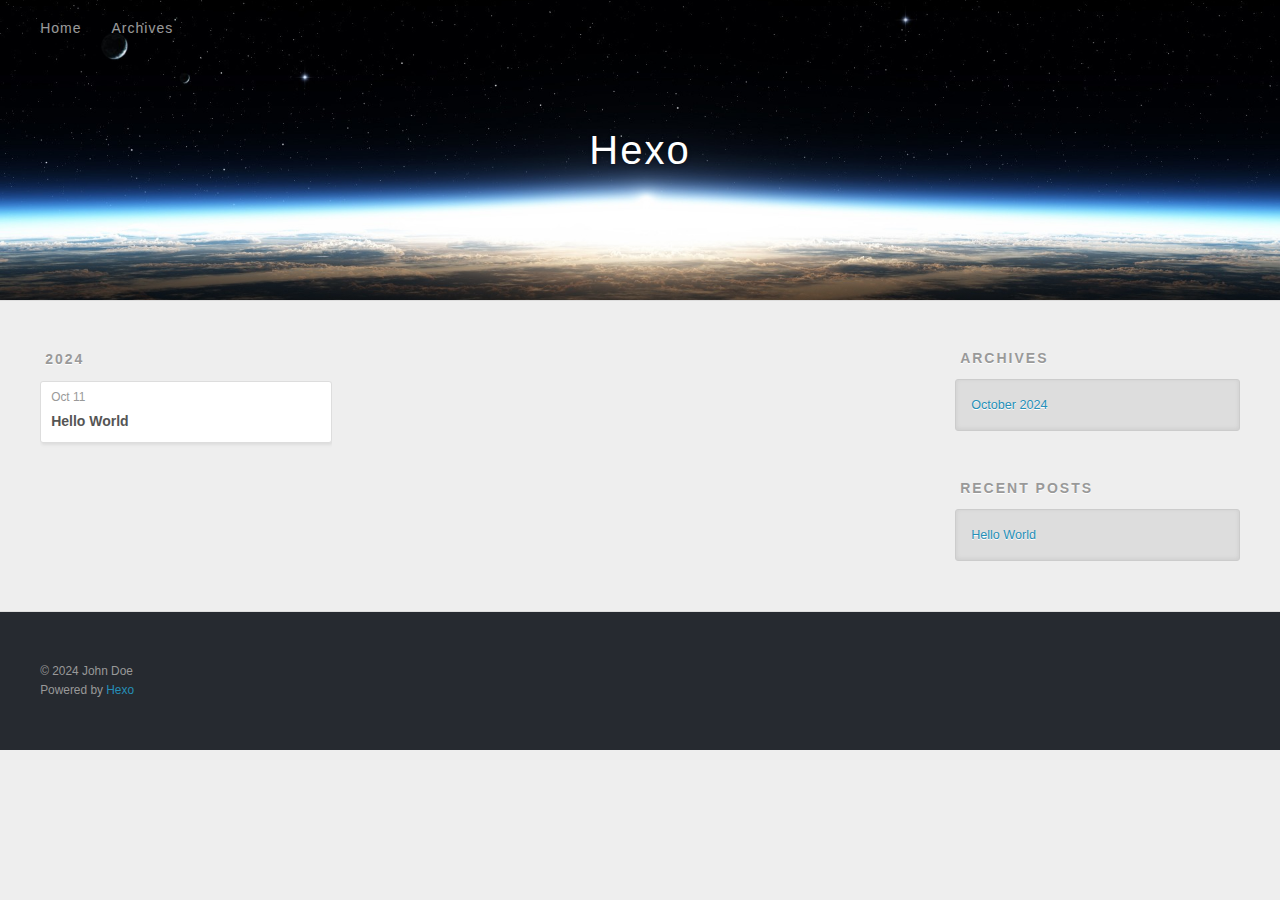
==== archives/index.html @ c292f543 "Site updated: 2024-10-11 22:44:16" ====
<!DOCTYPE html>
<html>
<head>
  <meta charset="utf-8">
  
  
  <title>Archives | Hexo</title>
  <meta name="viewport" content="width=device-width, initial-scale=1, shrink-to-fit=no">
  <meta property="og:type" content="website">
<meta property="og:title" content="Hexo">
<meta property="og:url" content="http://example.com/archives/index.html">
<meta property="og:site_name" content="Hexo">
<meta property="og:locale" content="en_US">
<meta property="article:author" content="John Doe">
<meta name="twitter:card" content="summary">
  
    <link rel="alternate" href="/atom.xml" title="Hexo" type="application/atom+xml">
  
  
    <link rel="shortcut icon" href="/favicon.png">
  
  
  
<link rel="stylesheet" href="/css/style.css">

  
    
<link rel="stylesheet" href="/fancybox/jquery.fancybox.min.css">

  
  
<meta name="generator" content="Hexo 7.3.0"></head>

<body>
  <div id="container">
    <div id="wrap">
      <header id="header">
  <div id="banner"></div>
  <div id="header-outer" class="outer">
    <div id="header-title" class="inner">
      <h1 id="logo-wrap">
        <a href="/" id="logo">Hexo</a>
      </h1>
      
    </div>
    <div id="header-inner" class="inner">
      <nav id="main-nav">
        <a id="main-nav-toggle" class="nav-icon"><span class="fa fa-bars"></span></a>
        
          <a class="main-nav-link" href="/">Home</a>
        
          <a class="main-nav-link" href="/archives">Archives</a>
        
      </nav>
      <nav id="sub-nav">
        
        
          <a class="nav-icon" href="/atom.xml" title="RSS Feed"><span class="fa fa-rss"></span></a>
        
        <a class="nav-icon nav-search-btn" title="Search"><span class="fa fa-search"></span></a>
      </nav>
      <div id="search-form-wrap">
        <form action="//google.com/search" method="get" accept-charset="UTF-8" class="search-form"><input type="search" name="q" class="search-form-input" placeholder="Search"><button type="submit" class="search-form-submit">&#xF002;</button><input type="hidden" name="sitesearch" value="http://example.com"></form>
      </div>
    </div>
  </div>
</header>

      <div class="outer">
        <section id="main">
  
  
    
    
      
      
      <section class="archives-wrap">
        <div class="archive-year-wrap">
          <a href="/archives/2024" class="archive-year">2024</a>
        </div>
        <div class="archives">
    
    <article class="archive-article archive-type-post">
  <div class="archive-article-inner">
    <header class="archive-article-header">
      <a href="/2024/10/11/hello-world/" class="archive-article-date">
  <time class="dt-published" datetime="2024-10-11T14:38:15.894Z" itemprop="datePublished">Oct 11</time>
</a>
      
  
    <h1 itemprop="name">
      <a class="archive-article-title" href="/2024/10/11/hello-world/">Hello World</a>
    </h1>
  

    </header>
  </div>
</article>
  
  
    </div></section>
  


</section>
        
          <aside id="sidebar">
  
    

  
    

  
    
  
    
  <div class="widget-wrap">
    <h3 class="widget-title">Archives</h3>
    <div class="widget">
      <ul class="archive-list"><li class="archive-list-item"><a class="archive-list-link" href="/archives/2024/10/">October 2024</a></li></ul>
    </div>
  </div>


  
    
  <div class="widget-wrap">
    <h3 class="widget-title">Recent Posts</h3>
    <div class="widget">
      <ul>
        
          <li>
            <a href="/2024/10/11/hello-world/">Hello World</a>
          </li>
        
      </ul>
    </div>
  </div>

  
</aside>
        
      </div>
      <footer id="footer">
  
  <div class="outer">
    <div id="footer-info" class="inner">
      
      &copy; 2024 John Doe<br>
      Powered by <a href="https://hexo.io/" target="_blank">Hexo</a>
    </div>
  </div>
</footer>

    </div>
    <nav id="mobile-nav">
  
    <a href="/" class="mobile-nav-link">Home</a>
  
    <a href="/archives" class="mobile-nav-link">Archives</a>
  
</nav>
    


<script src="/js/jquery-3.6.4.min.js"></script>



  
<script src="/fancybox/jquery.fancybox.min.js"></script>




<script src="/js/script.js"></script>





  </div>
</body>
</html>
---- css/style.css ----
body {
  width: 100%;
}
body:before,
body:after {
  content: "";
  display: table;
}
body:after {
  clear: both;
}
html,
body,
div,
span,
applet,
object,
iframe,
h1,
h2,
h3,
h4,
h5,
h6,
p,
blockquote,
pre,
a,
abbr,
acronym,
address,
big,
cite,
code,
del,
dfn,
em,
img,
ins,
kbd,
q,
s,
samp,
small,
strike,
strong,
sub,
sup,
tt,
var,
dl,
dt,
dd,
ol,
ul,
li,
fieldset,
form,
label,
legend,
table,
caption,
tbody,
tfoot,
thead,
tr,
th,
td {
  margin: 0;
  padding: 0;
  border: 0;
  outline: 0;
  font-weight: inherit;
  font-style: inherit;
  font-family: inherit;
  font-size: 100%;
  vertical-align: baseline;
}
body {
  line-height: 1;
  color: #000;
  background: #fff;
}
ol,
ul {
  list-style: none;
}
table {
  border-collapse: separate;
  border-spacing: 0;
  vertical-align: middle;
}
caption,
th,
td {
  text-align: left;
  font-weight: normal;
  vertical-align: middle;
}
a img {
  border: none;
}
input,
button {
  margin: 0;
  padding: 0;
}
input::-moz-focus-inner,
button::-moz-focus-inner {
  border: 0;
  padding: 0;
}
html,
body,
#container {
  height: 100%;
}
body {
  background: #eee;
  font: 14px -apple-system, BlinkMacSystemFont, "Segoe UI", "Roboto", "Oxygen", "Ubuntu", "Cantarell", "Fira Sans", "Droid Sans", "Helvetica Neue", sans-serif;
  -webkit-text-size-adjust: 100%;
}
.outer {
  max-width: 1220px;
  margin: 0 auto;
  padding: 0 20px;
}
.outer:before,
.outer:after {
  content: "";
  display: table;
}
.outer:after {
  clear: both;
}
.inner {
  display: inline;
  float: left;
  width: 98.33333333333333%;
  margin: 0 0.833333333333333%;
}
.left,
.alignleft {
  float: left;
}
.right,
.alignright {
  float: right;
}
.clear {
  clear: both;
}
#container {
  position: relative;
}
.mobile-nav-on {
  overflow: hidden;
}
#wrap {
  height: 100%;
  width: 100%;
  position: absolute;
  top: 0;
  left: 0;
  -webkit-transition: 0.2s ease-out;
  -moz-transition: 0.2s ease-out;
  -ms-transition: 0.2s ease-out;
  transition: 0.2s ease-out;
  z-index: 1;
  background: #eee;
}
.mobile-nav-on #wrap {
  left: 280px;
}
@media screen and (min-width: 768px) {
  #main {
    display: inline;
    float: left;
    width: 73.33333333333333%;
    margin: 0 0.833333333333333%;
  }
}
.article-date,
.article-category-link,
.archive-year,
.widget-title {
  text-decoration: none;
  text-transform: uppercase;
  letter-spacing: 2px;
  color: #999;
  margin-bottom: 1em;
  margin-left: 5px;
  line-height: 1em;
  text-shadow: 0 1px #fff;
  font-weight: bold;
}
.article-inner,
.archive-article-inner {
  background: #fff;
  -webkit-box-shadow: 1px 2px 3px #ddd;
  box-shadow: 1px 2px 3px #ddd;
  border: 1px solid #ddd;
  border-radius: 3px;
}
.article-entry h1,
.widget h1 {
  font-size: 2em;
}
.article-entry h2,
.widget h2 {
  font-size: 1.5em;
}
.article-entry h3,
.widget h3 {
  font-size: 1.3em;
}
.article-entry h4,
.widget h4 {
  font-size: 1.2em;
}
.article-entry h5,
.widget h5 {
  font-size: 1em;
}
.article-entry h6,
.widget h6 {
  font-size: 1em;
  color: #999;
}
.article-entry hr,
.widget hr {
  border: 1px dashed #ddd;
}
.article-entry strong,
.widget strong {
  font-weight: bold;
}
.article-entry em,
.widget em,
.article-entry cite,
.widget cite {
  font-style: italic;
}
.article-entry sup,
.widget sup,
.article-entry sub,
.widget sub {
  font-size: 0.75em;
  line-height: 0;
  position: relative;
  vertical-align: baseline;
}
.article-entry sup,
.widget sup {
  top: -0.5em;
}
.article-entry sub,
.widget sub {
  bottom: -0.2em;
}
.article-entry small,
.widget small {
  font-size: 0.85em;
}
.article-entry acronym,
.widget acronym,
.article-entry abbr,
.widget abbr {
  border-bottom: 1px dotted;
}
.article-entry ul,
.widget ul,
.article-entry ol,
.widget ol,
.article-entry dl,
.widget dl {
  margin: 0 20px;
  line-height: 1.6em;
}
.article-entry ul ul,
.widget ul ul,
.article-entry ol ul,
.widget ol ul,
.article-entry ul ol,
.widget ul ol,
.article-entry ol ol,
.widget ol ol {
  margin-top: 0;
  margin-bottom: 0;
}
.article-entry ul,
.widget ul {
  list-style: disc;
}
.article-entry ol,
.widget ol {
  list-style: decimal;
}
.article-entry dt,
.widget dt {
  font-weight: bold;
}
#header {
  height: 300px;
  position: relative;
  border-bottom: 1px solid #ddd;
}
#header:before,
#header:after {
  content: "";
  position: absolute;
  left: 0;
  right: 0;
  height: 40px;
}
#header:before {
  top: 0;
  background: -webkit-linear-gradient(rgba(0,0,0,0.2), transparent);
  background: -moz-linear-gradient(rgba(0,0,0,0.2), transparent);
  background: -ms-linear-gradient(rgba(0,0,0,0.2), transparent);
  background: linear-gradient(rgba(0,0,0,0.2), transparent);
}
#header:after {
  bottom: 0;
  background: -webkit-linear-gradient(transparent, rgba(0,0,0,0.2));
  background: -moz-linear-gradient(transparent, rgba(0,0,0,0.2));
  background: -ms-linear-gradient(transparent, rgba(0,0,0,0.2));
  background: linear-gradient(transparent, rgba(0,0,0,0.2));
}
#header-outer {
  height: 100%;
  position: relative;
}
#header-inner {
  position: relative;
  overflow: hidden;
}
#banner {
  position: absolute;
  top: 0;
  left: 0;
  width: 100%;
  height: 100%;
  background: url("images/banner.jpg") center #000;
  background-size: cover;
  z-index: -1;
}
#header-title {
  text-align: center;
  height: 40px;
  position: absolute;
  top: 50%;
  left: 0;
  margin-top: -20px;
}
#logo,
#subtitle {
  text-decoration: none;
  color: #fff;
  font-weight: 300;
  text-shadow: 0 1px 4px rgba(0,0,0,0.3);
}
#logo {
  font-size: 40px;
  line-height: 40px;
  letter-spacing: 2px;
}
#subtitle {
  font-size: 16px;
  line-height: 16px;
  letter-spacing: 1px;
}
#subtitle-wrap {
  margin-top: 16px;
}
#main-nav {
  float: left;
  margin-left: -15px;
}
.nav-icon,
.main-nav-link {
  float: left;
  color: #fff;
  opacity: 0.6;
  text-decoration: none;
  text-shadow: 0 1px rgba(0,0,0,0.2);
  -webkit-transition: opacity 0.2s;
  -moz-transition: opacity 0.2s;
  -ms-transition: opacity 0.2s;
  transition: opacity 0.2s;
  display: block;
  padding: 20px 15px;
}
.nav-icon:hover,
.main-nav-link:hover {
  opacity: 1;
}
.nav-icon {
  text-align: center;
  font-size: 14px;
  width: 14px;
  height: 14px;
  padding: 20px 15px;
  position: relative;
  cursor: pointer;
}
.main-nav-link {
  font-weight: 300;
  letter-spacing: 1px;
}
@media screen and (max-width: 479px) {
  .main-nav-link {
    display: none;
  }
}
#main-nav-toggle {
  display: none;
}
@media screen and (max-width: 479px) {
  #main-nav-toggle {
    display: block;
  }
}
#sub-nav {
  float: right;
  margin-right: -15px;
}
#search-form-wrap {
  position: absolute;
  top: 15px;
  width: 150px;
  height: 30px;
  right: -150px;
  opacity: 0;
  -webkit-transition: 0.2s ease-out;
  -moz-transition: 0.2s ease-out;
  -ms-transition: 0.2s ease-out;
  transition: 0.2s ease-out;
}
#search-form-wrap.on {
  opacity: 1;
  right: 0;
}
@media screen and (max-width: 479px) {
  #search-form-wrap {
    width: 100%;
    right: -100%;
  }
}
.search-form {
  position: absolute;
  top: 0;
  left: 0;
  right: 0;
  background: #fff;
  padding: 5px 15px;
  border-radius: 15px;
  -webkit-box-shadow: 0 0 10px rgba(0,0,0,0.3);
  box-shadow: 0 0 10px rgba(0,0,0,0.3);
}
.search-form-input {
  border: none;
  background: none;
  color: #555;
  width: 100%;
  font: 13px -apple-system, BlinkMacSystemFont, "Segoe UI", "Roboto", "Oxygen", "Ubuntu", "Cantarell", "Fira Sans", "Droid Sans", "Helvetica Neue", sans-serif;
  outline: none;
}
.search-form-input::-webkit-search-results-decoration,
.search-form-input::-webkit-search-cancel-button {
  -webkit-appearance: none;
}
.search-form-submit {
  position: absolute;
  top: 50%;
  right: 10px;
  margin-top: -7px;
  font: 13px ForkAwesome;
  border: none;
  background: none;
  color: #bbb;
  cursor: pointer;
}
.search-form-submit:hover,
.search-form-submit:focus {
  color: #777;
}
.article {
  margin: 50px 0;
}
.article-inner {
  overflow: hidden;
}
.article-meta:before,
.article-meta:after {
  content: "";
  display: table;
}
.article-meta:after {
  clear: both;
}
.article-date {
  float: left;
}
.article-category {
  float: left;
  line-height: 1em;
  color: #ccc;
  text-shadow: 0 1px #fff;
  margin-left: 8px;
}
.article-category:before {
  content: "\2022";
}
.article-category-link {
  margin: 0 12px 1em;
}
.article-header {
  padding: 20px 20px 0;
}
.article-title {
  text-decoration: none;
  font-size: 2em;
  font-weight: bold;
  color: #555;
  line-height: 1.1em;
  -webkit-transition: color 0.2s;
  -moz-transition: color 0.2s;
  -ms-transition: color 0.2s;
  transition: color 0.2s;
}
a.article-title:hover {
  color: #258fb8;
}
.article-entry {
  color: #555;
  padding: 0 20px;
}
.article-entry:before,
.article-entry:after {
  content: "";
  display: table;
}
.article-entry:after {
  clear: both;
}
.article-entry p,
.article-entry table {
  line-height: 1.6em;
  margin: 1.6em 0;
}
.article-entry h1,
.article-entry h2,
.article-entry h3,
.article-entry h4,
.article-entry h5,
.article-entry h6 {
  font-weight: bold;
}
.article-entry h1,
.article-entry h2,
.article-entry h3,
.article-entry h4,
.article-entry h5,
.article-entry h6 {
  line-height: 1.1em;
  margin: 1.1em 0;
}
.article-entry a {
  color: #258fb8;
  text-decoration: none;
}
.article-entry a:hover {
  text-decoration: underline;
}
.article-entry ul,
.article-entry ol,
.article-entry dl {
  margin-top: 1.6em;
  margin-bottom: 1.6em;
}
.article-entry img,
.article-entry video {
  max-width: 100%;
  height: auto;
  display: block;
  margin: auto;
}
.article-entry iframe {
  border: none;
}
.article-entry table {
  width: 100%;
  border-collapse: collapse;
  border-spacing: 0;
}
.article-entry th {
  font-weight: bold;
  border-bottom: 3px solid #ddd;
  padding-bottom: 0.5em;
}
.article-entry td {
  border-bottom: 1px solid #ddd;
  padding: 10px 0;
}
.article-entry blockquote {
  font-family: Georgia, "Times New Roman", serif;
  margin: 1.6em 20px;
  text-align: center;
}
.article-entry blockquote footer {
  font-size: 14px;
  margin: 1.6em 0;
  font-family: -apple-system, BlinkMacSystemFont, "Segoe UI", "Roboto", "Oxygen", "Ubuntu", "Cantarell", "Fira Sans", "Droid Sans", "Helvetica Neue", sans-serif;
}
.article-entry blockquote footer cite:before {
  content: "—";
  padding: 0 0.5em;
}
.article-entry .pullquote {
  text-align: left;
  width: 45%;
  margin: 0;
}
.article-entry .pullquote.left {
  margin-left: 0.5em;
  margin-right: 1em;
}
.article-entry .pullquote.right {
  margin-right: 0.5em;
  margin-left: 1em;
}
.article-entry .caption {
  color: #999;
  display: block;
  font-size: 0.9em;
  margin-top: 0.5em;
  position: relative;
  text-align: center;
}
.article-entry .video-container {
  position: relative;
  padding-top: 56.25%;
  height: 0;
  overflow: hidden;
}
.article-entry .video-container iframe,
.article-entry .video-container object,
.article-entry .video-container embed {
  position: absolute;
  top: 0;
  left: 0;
  width: 100%;
  height: 100%;
  margin-top: 0;
}
.article-more-link a {
  display: inline-block;
  line-height: 1em;
  padding: 6px 15px;
  border-radius: 15px;
  background: #eee;
  color: #999;
  text-shadow: 0 1px #fff;
  text-decoration: none;
}
.article-more-link a:hover {
  background: #258fb8;
  color: #fff;
  text-decoration: none;
  text-shadow: 0 1px #1e7293;
}
.article-footer {
  font-size: 0.85em;
  line-height: 1.6em;
  border-top: 1px solid #ddd;
  padding-top: 1.6em;
  margin: 0 20px 20px;
}
.article-footer:before,
.article-footer:after {
  content: "";
  display: table;
}
.article-footer:after {
  clear: both;
}
.article-footer a {
  color: #999;
  text-decoration: none;
}
.article-footer a:hover {
  color: #555;
}
.article-tag-list-item {
  float: left;
  margin-right: 10px;
}
.article-tag-list-link:before {
  content: "#";
}
.article-comment-link {
  float: right;
}
.article-comment-link:before {
  padding-right: 8px;
}
.article-share-link {
  cursor: pointer;
  float: right;
  margin-left: 20px;
}
.article-share-link:before {
  padding-right: 6px;
}
#article-nav {
  position: relative;
}
#article-nav:before,
#article-nav:after {
  content: "";
  display: table;
}
#article-nav:after {
  clear: both;
}
@media screen and (min-width: 768px) {
  #article-nav {
    margin: 50px 0;
  }
  #article-nav:before {
    width: 8px;
    height: 8px;
    position: absolute;
    top: 50%;
    left: 50%;
    margin-top: -4px;
    margin-left: -4px;
    content: "";
    border-radius: 50%;
    background: #ddd;
    -webkit-box-shadow: 0 1px 2px #fff;
    box-shadow: 0 1px 2px #fff;
  }
}
.article-nav-link-wrap {
  text-decoration: none;
  text-shadow: 0 1px #fff;
  color: #999;
  -webkit-box-sizing: border-box;
  -moz-box-sizing: border-box;
  box-sizing: border-box;
  margin-top: 50px;
  text-align: center;
  display: block;
}
.article-nav-link-wrap:hover {
  color: #555;
}
@media screen and (min-width: 768px) {
  .article-nav-link-wrap {
    width: 50%;
    margin-top: 0;
  }
}
@media screen and (min-width: 768px) {
  #article-nav-newer {
    float: left;
    text-align: right;
    padding-right: 20px;
  }
}
@media screen and (min-width: 768px) {
  #article-nav-older {
    float: right;
    text-align: left;
    padding-left: 20px;
  }
}
.article-nav-caption {
  text-transform: uppercase;
  letter-spacing: 2px;
  color: #ddd;
  line-height: 1em;
  font-weight: bold;
}
#article-nav-newer .article-nav-caption {
  margin-right: -2px;
}
.article-nav-title {
  font-size: 0.85em;
  line-height: 1.6em;
  margin-top: 0.5em;
}
.article-share-box {
  position: absolute;
  display: none;
  background: #fff;
  -webkit-box-shadow: 1px 2px 10px rgba(0,0,0,0.2);
  box-shadow: 1px 2px 10px rgba(0,0,0,0.2);
  border-radius: 3px;
  margin-left: -145px;
  overflow: hidden;
  z-index: 1;
}
.article-share-box.on {
  display: block;
}
.article-share-input {
  width: 100%;
  background: none;
  -webkit-box-sizing: border-box;
  -moz-box-sizing: border-box;
  box-sizing: border-box;
  font: 14px -apple-system, BlinkMacSystemFont, "Segoe UI", "Roboto", "Oxygen", "Ubuntu", "Cantarell", "Fira Sans", "Droid Sans", "Helvetica Neue", sans-serif;
  padding: 0 15px;
  color: #555;
  outline: none;
  border: 1px solid #ddd;
  border-radius: 3px 3px 0 0;
  height: 36px;
  line-height: 36px;
}
.article-share-links {
  background: #eee;
}
.article-share-links:before,
.article-share-links:after {
  content: "";
  display: table;
}
.article-share-links:after {
  clear: both;
}
.article-share-twitter,
.article-share-facebook,
.article-share-pinterest,
.article-share-linkedin {
  width: 50px;
  height: 36px;
  display: block;
  float: left;
  position: relative;
  color: #999;
  text-shadow: 0 1px #fff;
}
.article-share-twitter:before,
.article-share-facebook:before,
.article-share-pinterest:before,
.article-share-linkedin:before {
  font-size: 20px;
  width: 20px;
  height: 20px;
  position: absolute;
  top: 50%;
  left: 50%;
  margin-top: -10px;
  margin-left: -10px;
  text-align: center;
}
.article-share-twitter:hover,
.article-share-facebook:hover,
.article-share-pinterest:hover,
.article-share-linkedin:hover {
  color: #fff;
}
.article-share-twitter:hover {
  background: #00aced;
  text-shadow: 0 1px #008abe;
}
.article-share-facebook:hover {
  background: #3b5998;
  text-shadow: 0 1px #2f477a;
}
.article-share-pinterest:hover {
  background: #cb2027;
  text-shadow: 0 1px #a21a1f;
}
.article-share-linkedin:hover {
  background: #0077b5;
  text-shadow: 0 1px #005f91;
}
.article-gallery {
  background: #000;
  position: relative;
}
.article-gallery-photos {
  position: relative;
  overflow: hidden;
}
.article-gallery-img {
  display: none;
  max-width: 100%;
}
.article-gallery-img:first-child {
  display: block;
}
.article-gallery-img.loaded {
  position: absolute;
  display: block;
}
.article-gallery-img img {
  display: block;
  max-width: 100%;
  margin: 0 auto;
}
#comments {
  background: #fff;
  -webkit-box-shadow: 1px 2px 3px #ddd;
  box-shadow: 1px 2px 3px #ddd;
  padding: 20px;
  border: 1px solid #ddd;
  border-radius: 3px;
  margin: 50px 0;
}
#comments a {
  color: #258fb8;
}
.archives-wrap {
  margin: 50px 0;
}
.archives:before,
.archives:after {
  content: "";
  display: table;
}
.archives:after {
  clear: both;
}
.archive-year-wrap {
  margin-bottom: 1em;
}
.archives {
  -webkit-column-gap: 10px;
  -moz-column-gap: 10px;
  column-gap: 10px;
}
@media screen and (min-width: 480px) and (max-width: 767px) {
  .archives {
    -webkit-column-count: 2;
    -moz-column-count: 2;
    column-count: 2;
  }
}
@media screen and (min-width: 768px) {
  .archives {
    -webkit-column-count: 3;
    -moz-column-count: 3;
    column-count: 3;
  }
}
.archive-article {
  -webkit-column-break-inside: avoid;
  page-break-inside: avoid;
  overflow: hidden;
  break-inside: avoid-column;
}
.archive-article-inner {
  padding: 10px;
  margin-bottom: 15px;
}
.archive-article-title {
  text-decoration: none;
  font-weight: bold;
  color: #555;
  -webkit-transition: color 0.2s;
  -moz-transition: color 0.2s;
  -ms-transition: color 0.2s;
  transition: color 0.2s;
  line-height: 1.6em;
}
.archive-article-title:hover {
  color: #258fb8;
}
.archive-article-footer {
  margin-top: 1em;
}
.archive-article-date {
  color: #999;
  text-decoration: none;
  font-size: 0.85em;
  line-height: 1em;
  margin-bottom: 0.5em;
  display: block;
}
#page-nav {
  margin: 50px auto;
  background: #fff;
  -webkit-box-shadow: 1px 2px 3px #ddd;
  box-shadow: 1px 2px 3px #ddd;
  border: 1px solid #ddd;
  border-radius: 3px;
  text-align: center;
  color: #999;
  overflow: hidden;
}
#page-nav:before,
#page-nav:after {
  content: "";
  display: table;
}
#page-nav:after {
  clear: both;
}
#page-nav a,
#page-nav span {
  padding: 10px 20px;
  line-height: 1;
  height: 2ex;
}
#page-nav a {
  color: #999;
  text-decoration: none;
}
#page-nav a:hover {
  background: #999;
  color: #fff;
}
#page-nav .prev {
  float: left;
}
#page-nav .next {
  float: right;
}
#page-nav .page-number {
  display: inline-block;
}
@media screen and (max-width: 479px) {
  #page-nav .page-number {
    display: none;
  }
}
#page-nav .current {
  color: #555;
  font-weight: bold;
}
#page-nav .space {
  color: #ddd;
}
#footer {
  background: #262a30;
  padding: 50px 0;
  border-top: 1px solid #ddd;
  color: #999;
}
#footer a {
  color: #258fb8;
  text-decoration: none;
}
#footer a:hover {
  text-decoration: underline;
}
#footer-info {
  line-height: 1.6em;
  font-size: 0.85em;
}
.article-entry pre,
.article-entry .highlight {
  background: #2d2d2d;
  margin: 0 -20px;
  padding: 15px 20px;
  border-style: solid;
  border-color: #ddd;
  border-width: 1px 0;
  overflow: auto;
  color: #ccc;
  line-height: 22.400000000000002px;
}
.article-entry .highlight .gutter pre,
.article-entry .gist .gist-file .gist-data .line-numbers {
  color: #666;
  font-size: 0.85em;
}
.article-entry pre,
.article-entry code {
  font-family: "Source Code Pro", Consolas, Monaco, Menlo, Consolas, monospace;
}
.article-entry code {
  background: #eee;
  text-shadow: 0 1px #fff;
  padding: 0 0.3em;
}
.article-entry pre code {
  background: none;
  text-shadow: none;
  padding: 0;
}
.article-entry .highlight pre {
  border: none;
  margin: 0;
  padding: 0;
}
.article-entry .highlight table {
  margin: 0;
  width: auto;
}
.article-entry .highlight td {
  border: none;
  padding: 0;
}
.article-entry .highlight figcaption {
  font-size: 0.85em;
  color: #999;
  line-height: 1em;
  margin-bottom: 1em;
}
.article-entry .highlight figcaption:before,
.article-entry .highlight figcaption:after {
  content: "";
  display: table;
}
.article-entry .highlight figcaption:after {
  clear: both;
}
.article-entry .highlight figcaption a {
  float: right;
}
.article-entry .highlight .gutter {
  -moz-user-select: none;
  -ms-user-select: none;
  -webkit-user-select: none;
  -webkit-user-select: none;
  -moz-user-select: none;
  -ms-user-select: none;
  user-select: none;
}
.article-entry .highlight .gutter pre {
  text-align: right;
  padding-right: 20px;
}
.article-entry .highlight .line {
  height: 22.400000000000002px;
}
.article-entry .highlight .line.marked {
  background: #515151;
}
.article-entry .gist {
  margin: 0 -20px;
  border-style: solid;
  border-color: #ddd;
  border-width: 1px 0;
  background: #2d2d2d;
  padding: 15px 20px 15px 0;
}
.article-entry .gist .gist-file {
  border: none;
  font-family: "Source Code Pro", Consolas, Monaco, Menlo, Consolas, monospace;
  margin: 0;
}
.article-entry .gist .gist-file .gist-data {
  background: none;
  border: none;
}
.article-entry .gist .gist-file .gist-data .line-numbers {
  background: none;
  border: none;
  padding: 0 20px 0 0;
}
.article-entry .gist .gist-file .gist-data .line-data {
  padding: 0 !important;
}
.article-entry .gist .gist-file .highlight {
  margin: 0;
  padding: 0;
  border: none;
}
.article-entry .gist .gist-file .gist-meta {
  background: #2d2d2d;
  color: #999;
  font: 0.85em -apple-system, BlinkMacSystemFont, "Segoe UI", "Roboto", "Oxygen", "Ubuntu", "Cantarell", "Fira Sans", "Droid Sans", "Helvetica Neue", sans-serif;
  text-shadow: 0 0;
  padding: 0;
  margin-top: 1em;
  margin-left: 20px;
}
.article-entry .gist .gist-file .gist-meta a {
  color: #258fb8;
  font-weight: normal;
}
.article-entry .gist .gist-file .gist-meta a:hover {
  text-decoration: underline;
}
pre .comment,
pre .title {
  color: #999;
}
pre .variable,
pre .attribute,
pre .tag,
pre .regexp,
pre .ruby .constant,
pre .xml .tag .title,
pre .xml .pi,
pre .xml .doctype,
pre .html .doctype,
pre .css .id,
pre .css .class,
pre .css .pseudo {
  color: #f2777a;
}
pre .number,
pre .preprocessor,
pre .built_in,
pre .literal,
pre .params,
pre .constant {
  color: #f99157;
}
pre .class,
pre .ruby .class .title,
pre .css .rules .attribute {
  color: #9c9;
}
pre .string,
pre .value,
pre .inheritance,
pre .header,
pre .ruby .symbol,
pre .xml .cdata {
  color: #9c9;
}
pre .css .hexcolor {
  color: #6cc;
}
pre .function,
pre .python .decorator,
pre .python .title,
pre .ruby .function .title,
pre .ruby .title .keyword,
pre .perl .sub,
pre .javascript .title,
pre .coffeescript .title {
  color: #69c;
}
pre .keyword,
pre .javascript .function {
  color: #c9c;
}
@media screen and (max-width: 479px) {
  #mobile-nav {
    position: absolute;
    top: 0;
    left: 0;
    width: 280px;
    height: 100%;
    background: #191919;
    border-right: 1px solid #fff;
  }
}
@media screen and (max-width: 479px) {
  .mobile-nav-link {
    display: block;
    color: #999;
    text-decoration: none;
    padding: 15px 20px;
    font-weight: bold;
  }
  .mobile-nav-link:hover {
    color: #fff;
  }
}
@media screen and (min-width: 768px) {
  #sidebar {
    display: inline;
    float: left;
    width: 23.333333333333332%;
    margin: 0 0.833333333333333%;
  }
}
.widget-wrap {
  margin: 50px 0;
}
.widget {
  color: #777;
  text-shadow: 0 1px #fff;
  background: #ddd;
  -webkit-box-shadow: 0 -1px 4px #ccc inset;
  box-shadow: 0 -1px 4px #ccc inset;
  border: 1px solid #ccc;
  padding: 15px;
  border-radius: 3px;
}
.widget a {
  color: #258fb8;
  text-decoration: none;
}
.widget a:hover {
  text-decoration: underline;
}
.widget ul ul,
.widget ol ul,
.widget dl ul,
.widget ul ol,
.widget ol ol,
.widget dl ol,
.widget ul dl,
.widget ol dl,
.widget dl dl {
  margin-left: 15px;
  list-style: disc;
}
.widget {
  line-height: 1.6em;
  word-wrap: break-word;
  font-size: 0.9em;
}
.widget ul,
.widget ol {
  list-style: none;
  margin: 0;
}
.widget ul ul,
.widget ol ul,
.widget ul ol,
.widget ol ol {
  margin: 0 20px;
}
.widget ul ul,
.widget ol ul {
  list-style: disc;
}
.widget ul ol,
.widget ol ol {
  list-style: decimal;
}
.category-list-count,
.tag-list-count,
.archive-list-count {
  padding-left: 5px;
  color: #999;
  font-size: 0.85em;
}
.category-list-count:before,
.tag-list-count:before,
.archive-list-count:before {
  content: "(";
}
.category-list-count:after,
.tag-list-count:after,
.archive-list-count:after {
  content: ")";
}
.tagcloud a {
  margin-right: 5px;
  display: inline-block;
}
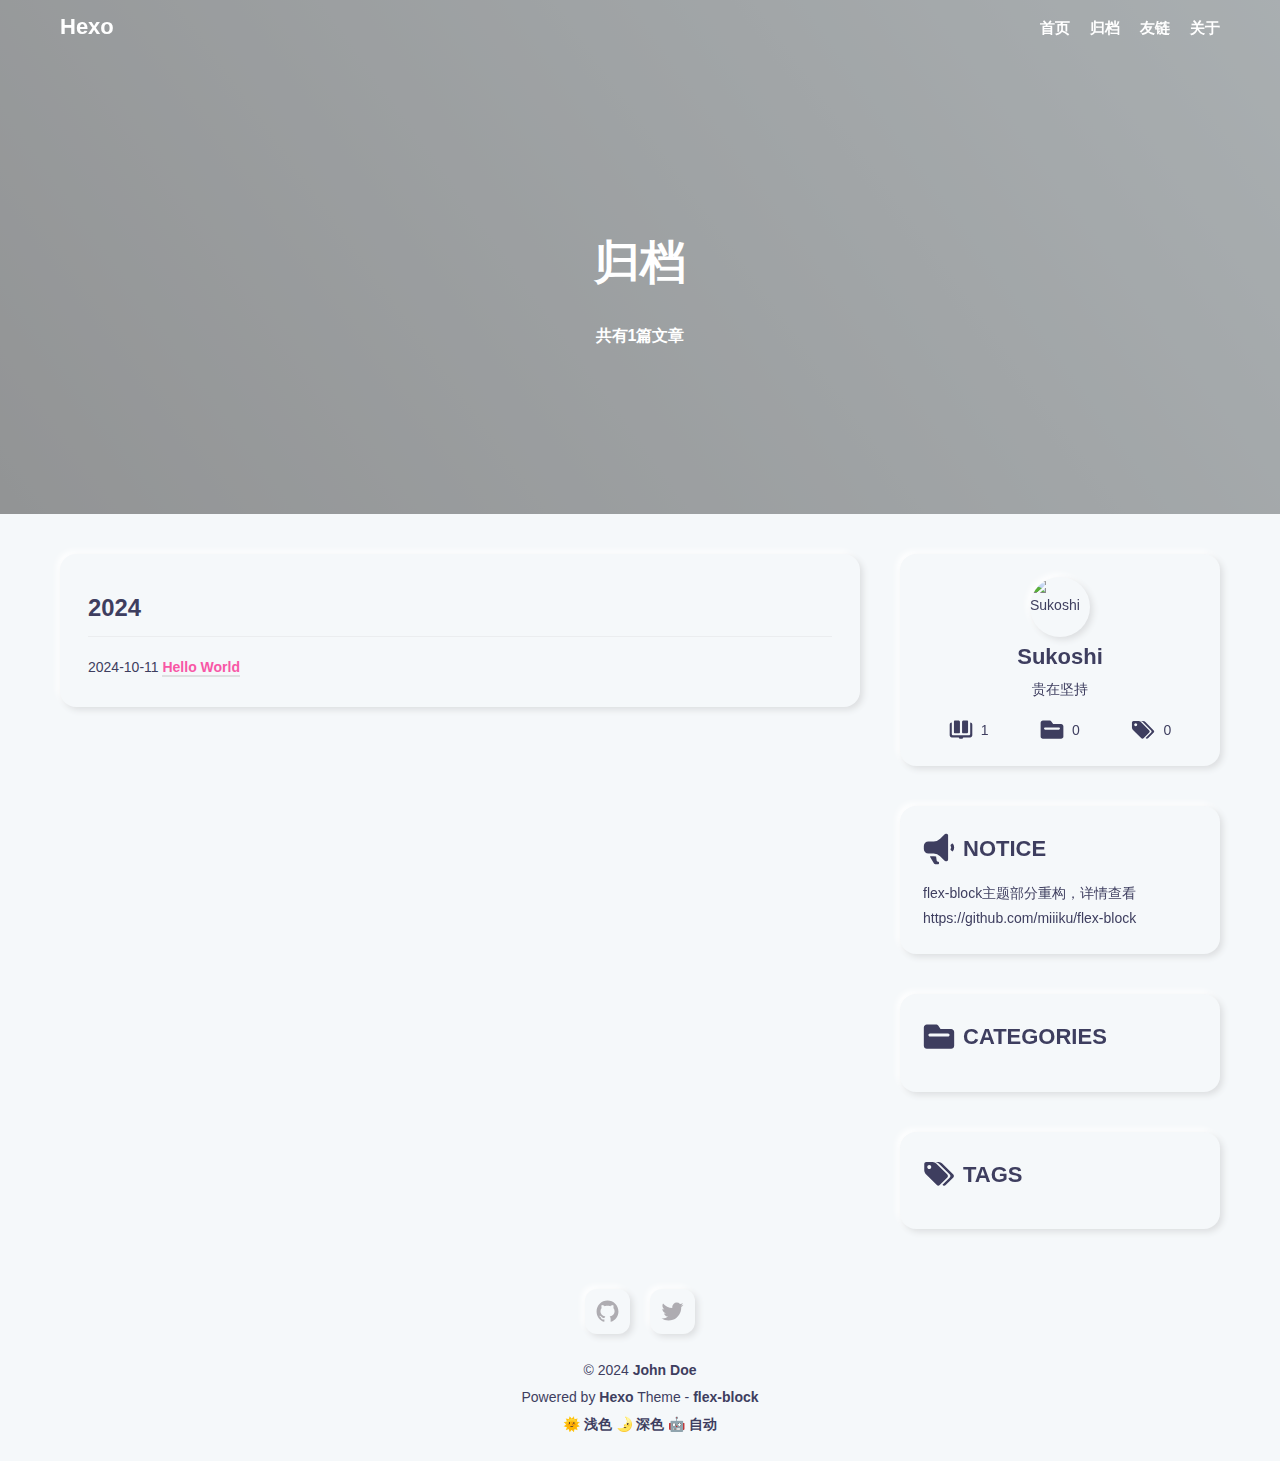
==== commit ee04b3d3: "Site updated: 2024-10-11 23:52:59" ====
--- a/archives/index.html
+++ b/archives/index.html
@@ -1,175 +1,303 @@
 <!DOCTYPE html>
-<html>
+<html lang="en">
 <head>
-  <meta charset="utf-8">
-  
-  
+  <meta charset="UTF-8">
+  <meta name="viewport" content="width=device-width, initial-scale=1.0">
+  <meta http-equiv="X-UA-Compatible" content="ie=edge">
+  <meta name="theme-color" content="#3367D6"/>
+  <link rel="apple-touch-icon" href="/icons-192.png">
+  <link rel="manifest" href="/manifest.json">
+  
+  <meta name="generator" content="Hexo 7.3.0">
+
+  
+
+  
+
+  
+    <meta name="author" content="John Doe">
+  
+
+  
+
+  
+
   <title>Archives | Hexo</title>
-  <meta name="viewport" content="width=device-width, initial-scale=1, shrink-to-fit=no">
-  <meta property="og:type" content="website">
-<meta property="og:title" content="Hexo">
-<meta property="og:url" content="http://example.com/archives/index.html">
-<meta property="og:site_name" content="Hexo">
-<meta property="og:locale" content="en_US">
-<meta property="article:author" content="John Doe">
-<meta name="twitter:card" content="summary">
-  
-    <link rel="alternate" href="/atom.xml" title="Hexo" type="application/atom+xml">
-  
-  
-    <link rel="shortcut icon" href="/favicon.png">
-  
-  
+
+  
+
+  
+    <link rel="shortcut icon" href="/favicon.ico">
+  
+
+  
+
+  
+
+  
+
   
 <link rel="stylesheet" href="/css/style.css">
 
-  
-    
-<link rel="stylesheet" href="/fancybox/jquery.fancybox.min.css">
-
-  
-  
-<meta name="generator" content="Hexo 7.3.0"></head>
-
+</head>
 <body>
-  <div id="container">
-    <div id="wrap">
-      <header id="header">
-  <div id="banner"></div>
-  <div id="header-outer" class="outer">
-    <div id="header-title" class="inner">
-      <h1 id="logo-wrap">
-        <a href="/" id="logo">Hexo</a>
-      </h1>
-      
-    </div>
-    <div id="header-inner" class="inner">
-      <nav id="main-nav">
-        <a id="main-nav-toggle" class="nav-icon"><span class="fa fa-bars"></span></a>
-        
-          <a class="main-nav-link" href="/">Home</a>
-        
-          <a class="main-nav-link" href="/archives">Archives</a>
-        
-      </nav>
-      <nav id="sub-nav">
-        
-        
-          <a class="nav-icon" href="/atom.xml" title="RSS Feed"><span class="fa fa-rss"></span></a>
-        
-        <a class="nav-icon nav-search-btn" title="Search"><span class="fa fa-search"></span></a>
-      </nav>
-      <div id="search-form-wrap">
-        <form action="//google.com/search" method="get" accept-charset="UTF-8" class="search-form"><input type="search" name="q" class="search-form-input" placeholder="Search"><button type="submit" class="search-form-submit">&#xF002;</button><input type="hidden" name="sitesearch" value="http://example.com"></form>
-      </div>
-    </div>
-  </div>
+  <div class="root-container">
+    
+<!-- header container -->
+<header class="header-container">
+  
+    <div class="post-image" style="background-image: url(https://qiniu.sukoshi.xyz/src/images/68686407_p0.jpg)"></div>
+  
+
+  <!-- navbar -->
+<nav class="navbar">
+  <div class="navbar-content">
+    <!-- logo -->
+    <div class="navbar-logo">
+      <a href="/">
+        
+          Hexo
+        
+      </a>
+    </div>
+    <!-- link -->
+    <div class="navbar-link">
+      <div class="navbar-btn">
+        <div></div>
+        <div></div>
+        <div></div>
+      </div>
+      <ul class="navbar-list">
+        
+          <li class="navbar-list-item"><a href="/">首页</a></li>
+        
+          <li class="navbar-list-item"><a href="/archives">归档</a></li>
+        
+          <li class="navbar-list-item"><a href="/links">友链</a></li>
+        
+          <li class="navbar-list-item"><a href="/about">关于</a></li>
+        
+      </ul>
+    </div>
+  </div>
+</nav>
+
+  
+  
+
+  
+  
+    <div class="header-content">
+      <div class="post-text layout-block layout-padding">
+        <h1 class="title-wrap">归档</h1>
+        <h2 class="title-sub-wrap">共有1篇文章</h2>
+      </div>
+    </div>
+  
+
+  
+  
+
+  
+  
+
+  
+  
+
+  
+  
+  
 </header>
 
-      <div class="outer">
-        <section id="main">
-  
-  
-    
-    
-      
-      
-      <section class="archives-wrap">
-        <div class="archive-year-wrap">
-          <a href="/archives/2024" class="archive-year">2024</a>
-        </div>
-        <div class="archives">
-    
-    <article class="archive-article archive-type-post">
-  <div class="archive-article-inner">
-    <header class="archive-article-header">
-      <a href="/2024/10/11/hello-world/" class="archive-article-date">
-  <time class="dt-published" datetime="2024-10-11T14:38:15.894Z" itemprop="datePublished">Oct 11</time>
-</a>
-      
-  
-    <h1 itemprop="name">
-      <a class="archive-article-title" href="/2024/10/11/hello-world/">Hello World</a>
-    </h1>
-  
-
-    </header>
+    <!-- 归档 -->
+
+<!-- post list container -->
+
+
+
+<div class="body-container">
+  <article class="content-container layout-block post-container">
+  <div class="article-info">
+    
+        <!-- archive card -->
+<div class="markdown-body layout-margin content-padding--large soft-size--large soft-style--box">
+  <h1>2024</h1>  
+  
+      <div>
+        <span>
+          <time  class="article-date" datetime="2024-10-11T14:38:15.894Z" itemprop="datePublished">2024-10-11</time>
+        </span>
+          
+            <a href="/2024/10/11/hello-world/" itemprop="url">
+              <strong>Hello World</strong>
+            </a>
+          
+
+      </div>
+  
+</div>
+
+    
+  </div>
+  <div class="widget-info">
+    <section class="widget-author widget-item layout-margin content-padding--primary soft-size--large soft-style--box">
+  <div class="widget-body">
+    
+      <img src="https://s.gravatar.com/avatar/2d6b803eea37de0257620d5fabee7e64?s=200&amp;r=g&amp;d=retro" class="soft-size--round soft-style--box" alt="Sukoshi">
+    
+    
+      <h2>Sukoshi</h2>
+    
+    
+      <p>贵在坚持</p>
+    
+
+    <div class="count-box">
+      <div class="count-box--item">
+        <svg class="icon icon-article" viewBox="0 0 1024 1024" version="1.1" xmlns="http://www.w3.org/2000/svg">
+  <path d="M240.51564747 647.74217627h196.07203239c16.59071043 0 30.16492806-13.57421762 30.16492805-30.16492806V165.10332731c0-33.18142087-30.16492806-60.32985613-60.32985612-60.32985611H245.04038668C225.43318342 104.7734712 210.35071939 119.85593522 210.35071939 139.46313845V617.57724821c0 16.59071043 13.57421762 30.16492806 30.16492808 30.16492806z m663.62841731-452.47392089v482.63884894c0 33.18142087-27.14843525 60.32985613-60.32985612 60.32985613H180.18579134c-33.18142087 0-60.32985613-27.14843525-60.32985612-60.32985613V195.26825538c-49.77213131 0-90.49478418 40.72265287-90.49478417 90.49478417v452.4739209c0 49.77213131 40.72265287 90.49478418 90.49478417 90.49478417h286.56681657c16.59071043 0 30.16492806 13.57421762 30.16492807 30.16492807s13.57421762 30.16492806 30.16492805 30.16492806h90.49478418c16.59071043 0 30.16492806-13.57421762 30.16492805-30.16492806s13.57421762-30.16492806 30.16492807-30.16492807h286.56681657c49.77213131 0 90.49478418-40.72265287 90.49478417-90.49478417V285.76303955c0-49.77213131-40.72265287-90.49478418-90.49478417-90.49478417zM587.41232014 647.74217627h191.54729318c19.60720323 0 34.68966726-15.08246403 34.68966729-34.68966727V134.93839925c0-16.59071043-13.57421762-30.16492806-30.16492808-30.16492805H617.57724821c-30.16492806 0-60.32985613 27.14843525-60.32985612 60.32985611v452.4739209c0 16.59071043 13.57421762 30.16492806 30.16492805 30.16492806z" fill="currentColor"></path>
+</svg>
+        <span>1</span>
+      </div>
+      <div class="count-box--item">
+        <svg class="icon icon-categories" viewBox="0 0 1024 1024" version="1.1" xmlns="http://www.w3.org/2000/svg">
+  <path d="M900.3614811 257.09082106h-339.81629553l-67.96326003-101.9448889c-19.41807444-29.12711113-48.54518557-43.69066667-82.52681443-43.69066667H123.6385189c-53.39970333 0-97.09036999 43.69066667-97.09037113 97.09036999v582.54222222c0 53.39970333 43.69066667 97.09036999 97.09037113 97.09037002h776.7229622c53.39970333 0 97.09036999-43.69066667 97.09037113-97.09037002V354.18119104c0-53.39970333-43.69066667-97.09036999-97.09037113-97.09036998z m-97.09036999 242.72592554H220.72888889c-24.27259221 0-48.54518557-24.27259221-48.54518556-48.54518556s24.27259221-48.54518557 48.54518556-48.54518444h582.54222222c24.27259221 0 48.54518557 24.27259221 48.54518556 48.54518444s-24.27259221 48.54518557-48.54518556 48.54518556z" fill="currentColor"></path>
+</svg>
+        0
+      </div>
+      <div class="count-box--item">
+        <svg class="icon icon-tags" viewBox="0 0 1098 1024" version="1.1" xmlns="http://www.w3.org/2000/svg">
+  <path d="M283.42180005 272q0-28.38857157-20.09142843-48.48000001t-48.47999998-20.09142842-48.48000002 20.09142842-20.09142846 48.48000001 20.09142846 48.48 48.48000002 20.09142843 48.47999998-20.09142843 20.09142843-48.48zM855.0332285 580.57142843q0 28.38857157-19.81714313 48.2057147l-263.03999997 263.58857157q-20.9142853 19.81714313-48.75428534 19.81714312-28.38857157 0-48.20571468-19.81714312l-383.04-383.58857157q-20.36571468-19.81714313-34.55999999-54.10285688t-14.19428534-62.6742853l0-222.85714313q0-27.84000002 20.36571469-48.20571469t48.2057147-20.36571466l222.85714313 0q28.38857157 0 62.6742853 14.19428529t54.65142842 34.55999999l383.04000001 382.49142843q19.81714313 20.9142853 19.81714314 48.75428532zM1060.74751475 580.57142843q0 28.38857157-19.81714313 48.2057147l-263.04 263.58857157q-20.9142853 19.81714313-48.75428531 19.81714312-19.26857155 0-31.61142843-7.47428531t-28.38857159-24.13714314l251.79428534-251.7942853q19.81714313-19.81714313 19.81714308-48.20571469 0-27.84000002-19.81714308-48.75428531l-383.04000001-382.49142845q-20.36571468-20.36571468-54.65142842-34.55999999t-62.67428532-14.19428534l120 0q28.38857157 0 62.67428532 14.19428534t54.65142842 34.55999999l383.03999998 382.49142845q19.81714313 20.9142853 19.81714314 48.75428531z" fill="currentColor"></path>
+</svg>
+        0
+      </div>
+    </div>
+  </div>
+</section>
+
+    
+<section class="widet-notice widget-item layout-margin content-padding--primary soft-size--large soft-style--box">
+  <div class="widget-title">
+    <svg class="icon icon-notice" viewBox="0 0 1024 1024" version="1.1" xmlns="http://www.w3.org/2000/svg">
+  <path d="M512 945.02305225v28.15620663a24.27259221 24.27259221 0 0 1-24.27259221 24.27259335H394.0352a48.54518557 48.54518557 0 0 1-41.74885888-23.78714112l-110.68302222-184.47170332a132.04290333 132.04290333 0 0 1-17.47626667-48.54518557h118.4502511a200.97706667 200.97706667 0 0 1 76.21594113 14.56355556l20.38897777 133.49925888a48.54518557 48.54518557 0 0 0 36.40888888 27.67075555l16.01991111 2.91271112a24.27259221 24.27259221 0 0 1 20.38897778 25.72894889zM997.45185223 463.45481443a194.18074112 194.18074112 0 0 1-38.8361489 116.50844445 24.75804445 24.75804445 0 0 1-36.4088889 0l-34.95253333-34.95253333a24.27259221 24.27259221 0 0 1-2.91271111-30.58346667 97.09036999 97.09036999 0 0 0 0-106.79940665 24.27259221 24.27259221 0 0 1 2.91271111-30.58346666l34.95253333-34.95253334a24.75804445 24.75804445 0 0 1 18.93262223-7.28177777 26.2144 26.2144 0 0 1 17.47626667 9.70903665A194.18074112 194.18074112 0 0 1 997.45185223 463.45481443z m-194.18074112-388.36148111v776.72296335a48.54518557 48.54518557 0 0 1-48.54518556 48.54518443h-28.64165888a48.54518557 48.54518557 0 0 1-33.98163001-14.07810332l-145.63555556-143.20829668A291.27111111 291.27111111 0 0 0 342.57730333 657.63555556H172.18370333a145.63555556 145.63555556 0 0 1-145.63555556-145.63555556v-97.09036999a145.63555556 145.63555556 0 0 1 145.63555556-145.63555556h170.3936a291.27111111 291.27111111 0 0 0 206.31703779-85.43952668l145.63555555-143.20829554a48.54518557 48.54518557 0 0 1 33.98162888-14.07810446H754.72592555a48.54518557 48.54518557 0 0 1 48.54518556 48.54518555z" fill="currentColor"></path>
+</svg>
+    <span>NOTICE</span>
+  </div>
+  <div class="widget-body">
+    <p>flex-block主题部分重构，详情查看https://github.com/miiiku/flex-block</p>
+  </div>
+</section>
+
+
+    <section class="widget-categories widget-item layout-margin content-padding--primary soft-size--large soft-style--box">
+  <div class="widget-title">
+    <svg class="icon icon-categories" viewBox="0 0 1024 1024" version="1.1" xmlns="http://www.w3.org/2000/svg">
+  <path d="M900.3614811 257.09082106h-339.81629553l-67.96326003-101.9448889c-19.41807444-29.12711113-48.54518557-43.69066667-82.52681443-43.69066667H123.6385189c-53.39970333 0-97.09036999 43.69066667-97.09037113 97.09036999v582.54222222c0 53.39970333 43.69066667 97.09036999 97.09037113 97.09037002h776.7229622c53.39970333 0 97.09036999-43.69066667 97.09037113-97.09037002V354.18119104c0-53.39970333-43.69066667-97.09036999-97.09037113-97.09036998z m-97.09036999 242.72592554H220.72888889c-24.27259221 0-48.54518557-24.27259221-48.54518556-48.54518556s24.27259221-48.54518557 48.54518556-48.54518444h582.54222222c24.27259221 0 48.54518557 24.27259221 48.54518556 48.54518444s-24.27259221 48.54518557-48.54518556 48.54518556z" fill="currentColor"></path>
+</svg>
+      <span>CATEGORIES</span>
+  </div>
+  <div class="widget-body">
+    <ul class="categories-list">
+      
+    </ul>
+  </div>
+</section>
+
+    <section class="widget-tags widget-item  layout-margin content-padding--primary soft-size--large soft-style--box">
+  <div class="widget-title">
+    <svg class="icon icon-tags" viewBox="0 0 1098 1024" version="1.1" xmlns="http://www.w3.org/2000/svg">
+  <path d="M283.42180005 272q0-28.38857157-20.09142843-48.48000001t-48.47999998-20.09142842-48.48000002 20.09142842-20.09142846 48.48000001 20.09142846 48.48 48.48000002 20.09142843 48.47999998-20.09142843 20.09142843-48.48zM855.0332285 580.57142843q0 28.38857157-19.81714313 48.2057147l-263.03999997 263.58857157q-20.9142853 19.81714313-48.75428534 19.81714312-28.38857157 0-48.20571468-19.81714312l-383.04-383.58857157q-20.36571468-19.81714313-34.55999999-54.10285688t-14.19428534-62.6742853l0-222.85714313q0-27.84000002 20.36571469-48.20571469t48.2057147-20.36571466l222.85714313 0q28.38857157 0 62.6742853 14.19428529t54.65142842 34.55999999l383.04000001 382.49142843q19.81714313 20.9142853 19.81714314 48.75428532zM1060.74751475 580.57142843q0 28.38857157-19.81714313 48.2057147l-263.04 263.58857157q-20.9142853 19.81714313-48.75428531 19.81714312-19.26857155 0-31.61142843-7.47428531t-28.38857159-24.13714314l251.79428534-251.7942853q19.81714313-19.81714313 19.81714308-48.20571469 0-27.84000002-19.81714308-48.75428531l-383.04000001-382.49142845q-20.36571468-20.36571468-54.65142842-34.55999999t-62.67428532-14.19428534l120 0q28.38857157 0 62.67428532 14.19428534t54.65142842 34.55999999l383.03999998 382.49142845q19.81714313 20.9142853 19.81714314 48.75428531z" fill="currentColor"></path>
+</svg>
+    <span>TAGS</span>
+  </div>
+  <div class="widget-body">
+    <div class="tags-cloud">
+      
+    </div>
+  </div>
+</section>
   </div>
 </article>
-  
-  
-    </div></section>
-  
-
-
-</section>
-        
-          <aside id="sidebar">
-  
-    
-
-  
-    
-
-  
-    
-  
-    
-  <div class="widget-wrap">
-    <h3 class="widget-title">Archives</h3>
-    <div class="widget">
-      <ul class="archive-list"><li class="archive-list-item"><a class="archive-list-link" href="/archives/2024/10/">October 2024</a></li></ul>
-    </div>
-  </div>
-
-
-  
-    
-  <div class="widget-wrap">
-    <h3 class="widget-title">Recent Posts</h3>
-    <div class="widget">
-      <ul>
-        
-          <li>
-            <a href="/2024/10/11/hello-world/">Hello World</a>
-          </li>
-        
-      </ul>
-    </div>
-  </div>
-
-  
-</aside>
-        
-      </div>
-      <footer id="footer">
-  
-  <div class="outer">
-    <div id="footer-info" class="inner">
-      
-      &copy; 2024 John Doe<br>
-      Powered by <a href="https://hexo.io/" target="_blank">Hexo</a>
-    </div>
+
+</div>
+
+
+
+
+
+
+    <!-- footer container -->
+<footer id="footer" class="footer">
+  <div class="footer-container">
+    
+    <div class="social-icons">
+      
+        
+      
+        
+      
+        
+      
+        
+          <a href="https://github.com/miiiku/" class="soft-size--primary soft-style--box" target="_blank" rel="noopener noreferrer">
+            <svg class="icon icon-github" viewBox="0 0 1024 1024" version="1.1" xmlns="http://www.w3.org/2000/svg">
+  <path d="M64.6 512c0 195.6 125.4 361.9 300.1 422.9 23.5 5.9 19.9-10.8 19.9-22.2v-77.6c-135.8 15.9-141.3-74-150.5-89-18.5-31.5-61.9-39.5-49-54.5 31-15.9 62.5 4 98.9 58 26.4 39.1 77.9 32.5 104.1 26 5.7-23.5 17.9-44.5 34.7-60.9-140.7-25.2-199.4-111.1-199.4-213.3 0-49.5 16.4-95.1 48.4-131.8-20.4-60.6 1.9-112.4 4.9-120.1 58.2-5.2 118.5 41.6 123.3 45.3 33.1-8.9 70.8-13.7 112.9-13.7 42.4 0 80.3 4.9 113.5 13.9 11.3-8.6 67.3-48.8 121.4-43.9 2.9 7.7 24.7 58.3 5.5 118.1 32.5 36.8 49 82.8 49 132.4 0 102.3-59 188.3-200.2 213.2 23.5 23.3 38.1 55.5 38.1 91.1v112.7c0.8 9 0 17.9 15.1 17.9C832.7 877 960.4 709.4 960.4 512.1c0-247.5-200.6-447.9-447.9-447.9C265 64.1 64.6 264.5 64.6 512z"></path>
+</svg>
+          </a>
+        
+      
+        
+          <a href="https://twitter.com/guanquanhong" class="soft-size--primary soft-style--box" target="_blank" rel="noopener noreferrer">
+            <svg class="icon icon-twitter" viewBox="0 0 1024 1024" version="1.1" xmlns="http://www.w3.org/2000/svg">
+  <path d="M962.285714 233.142857q-38.285714 56-92.571429 95.428571 0.571429 8 0.571429 24 0 74.285714-21.714286 148.285714t-66 142-105.428571 120.285714-147.428571 83.428571-184.571429 31.142857q-154.857143 0-283.428571-82.857143 20 2.285714 44.571429 2.285714 128.571429 0 229.142857-78.857143-60-1.142857-107.428571-36.857143t-65.142857-91.142857q18.857143 2.857143 34.857143 2.857143 24.571429 0 48.571429-6.285714-64-13.142857-106-63.714286t-42-117.428571l0-2.285714q38.857143 21.714286 83.428571 23.428571-37.714286-25.142857-60-65.714286t-22.285714-88q0-50.285714 25.142857-93.142857 69.142857 85.142857 168.285714 136.285714t212.285714 56.857143q-4.571429-21.714286-4.571429-42.285714 0-76.571429 54-130.571429t130.571429-54q80 0 134.857143 58.285714 62.285714-12 117.142857-44.571429-21.142857 65.714286-81.142857 101.714286 53.142857-5.714286 106.285714-28.571429z"></path>
+</svg>
+          </a>
+        
+      
+    </div>
+     
+    <p>&copy; 2024 <a href="/" target="_blank">John Doe</a></p>
+
+    
+
+    <p>Powered by <a href="https://hexo.io" target="_blank" rel="noopener noreferrer">Hexo</a> Theme - <a href="https://github.com/miiiku/flex-block" target="_blank" rel="noopener noreferrer author">flex-block</a></p>
+
+    <p>
+      <a href="javascript:;" id="theme-light">🌞 浅色</a>
+      <a href="javascript:;" id="theme-dark">🌛 深色</a>
+      <a href="javascript:;" id="theme-auto">🤖️ 自动</a>
+    </p>
   </div>
 </footer>
-
-    </div>
-    <nav id="mobile-nav">
-  
-    <a href="/" class="mobile-nav-link">Home</a>
-  
-    <a href="/archives" class="mobile-nav-link">Archives</a>
-  
-</nav>
-    
-
-
-<script src="/js/jquery-3.6.4.min.js"></script>
-
-
-
-  
-<script src="/fancybox/jquery.fancybox.min.js"></script>
+  </div>
+
+  <div class="back-to-top-fixed soft-size--round soft-style--box">
+    <svg class="icon icon-back-to-top" viewBox="0 0 1024 1024" version="1.1" xmlns="http://www.w3.org/2000/svg">
+      <path d="M725.333333 426.666667c-12.8 0-21.333333-4.266667-29.866667-12.8l-213.333333-213.333333c-17.066667-17.066667-17.066667-42.666667 0-59.733333s42.666667-17.066667 59.733333 0l213.333333 213.333333c17.066667 17.066667 17.066667 42.666667 0 59.733333C746.666667 422.4 738.133333 426.666667 725.333333 426.666667z"></path>
+      <path d="M298.666667 426.666667c-12.8 0-21.333333-4.266667-29.866667-12.8-17.066667-17.066667-17.066667-42.666667 0-59.733333l213.333333-213.333333c17.066667-17.066667 42.666667-17.066667 59.733333 0s17.066667 42.666667 0 59.733333l-213.333333 213.333333C320 422.4 311.466667 426.666667 298.666667 426.666667z"></path>
+      <path d="M512 896c-25.6 0-42.666667-17.066667-42.666667-42.666667L469.333333 170.666667c0-25.6 17.066667-42.666667 42.666667-42.666667s42.666667 17.066667 42.666667 42.666667l0 682.666667C554.666667 878.933333 537.6 896 512 896z"></path>
+    </svg>
+  </div>
+
+  
+  
+
+
+
+
+
+
+
+
+
+
+  
+
+
+  
+
+
+  
 
 
 
@@ -177,9 +305,7 @@
 <script src="/js/script.js"></script>
 
 
-
-
-
-  </div>
+  
+  <!-- 尾部用户自定义相关内容 -->
 </body>
-</html>+</html>
--- a/css/style.css
+++ b/css/style.css
@@ -1,13 +1,106 @@
-body {
-  width: 100%;
-}
-body:before,
-body:after {
-  content: "";
-  display: table;
-}
-body:after {
-  clear: both;
+@media screen and (min-width: 768px) {
+  :root {
+    --layout-max-width: 1200px;
+    --layout-padding: 20px;
+    --content-large-padding: 40px 38px 46px;
+    --content-small-padding: 20px 19px 23px;
+    --font-large-size: 46px;
+    --font-stress-size: 22px;
+    --font-common-size: 16px;
+    --font-base-size: 14px;
+    --font-base-lh: 1.8;
+    --banner-height: 460px;
+    --content-large-padding: 30px 28px 26px;
+    --content-primary-padding: 23px;
+    --soft-large-radius: 16px;
+    --soft-primary-radius: 12px;
+    --soft-small-radius: 6px;
+  }
+}
+@media screen and (max-width: 767px) {
+  :root {
+    --layout-max-width: 100%;
+    --layout-padding: 10px;
+    --content-large-padding: 30px 28px 34px;
+    --content-small-padding: 14px 12px 16px;
+    --font-large-size: 22px;
+    --font-stress-size: 18px;
+    --font-common-size: 14px;
+    --font-base-size: 12px;
+    --font-base-lh: 1.4;
+    --banner-height: 280px;
+    --content-large-padding: 30px 28px 34px;
+    --content-primary-padding: 16px;
+    --soft-large-radius: 16px;
+    --soft-primary-radius: 6px;
+    --soft-small-radius: 4px;
+  }
+}
+:root {
+  --soft-shadow: 3px;
+}
+:root.theme-light {
+  --theme-bg-primary: #f5f8fa;
+  --theme-bg-high: #fff;
+  --theme-bg-shadow: #dddfe1;
+  --theme-bg-actvie1: #dddfe1;
+  --theme-bg-actvie2: #fff;
+  --theme-text-active: #f857a6;
+  --theme-text-light: #fff;
+  --theme-text-primary: #3e3e5f;
+  --theme-text-low: #aeacb1;
+  --theme-text-stress: #14281d;
+  --theme-border-primary: #e1e4e8;
+  --theme-border-secondary: #ebedef;
+}
+:root.theme-dark {
+  --theme-bg-primary: #1e2428;
+  --theme-bg-high: #303a40;
+  --theme-bg-shadow: #0c0e10;
+  --theme-bg-actvie1: #1b2024;
+  --theme-bg-actvie2: #20272b;
+  --theme-text-active: #ca5388;
+  --theme-text-light: #d7dfe6;
+  --theme-text-primary: #adbac7;
+  --theme-text-low: #444c56;
+  --theme-text-stress: #cdd9e5;
+  --theme-border-primary: #444c56;
+  --theme-border-secondary: #373e47;
+}
+@media (prefers-color-scheme: light) {
+  :root {
+    --theme-bg-primary: #f5f8fa;
+    --theme-bg-high: #fff;
+    --theme-bg-shadow: #dddfe1;
+    --theme-bg-actvie1: #dddfe1;
+    --theme-bg-actvie2: #fff;
+    --theme-text-active: #f857a6;
+    --theme-text-light: #fff;
+    --theme-text-primary: #3e3e5f;
+    --theme-text-low: #aeacb1;
+    --theme-text-stress: #14281d;
+    --theme-border-primary: #e1e4e8;
+    --theme-border-secondary: #ebedef;
+  }
+}
+@media (prefers-color-scheme: dark) {
+  :root {
+    --theme-bg-primary: #1e2428;
+    --theme-bg-high: #303a40;
+    --theme-bg-shadow: #0c0e10;
+    --theme-bg-actvie1: #1b2024;
+    --theme-bg-actvie2: #20272b;
+    --theme-text-active: #ca5388;
+    --theme-text-light: #d7dfe6;
+    --theme-text-primary: #adbac7;
+    --theme-text-low: #444c56;
+    --theme-text-stress: #cdd9e5;
+    --theme-border-primary: #444c56;
+    --theme-border-secondary: #373e47;
+  }
+}
+::-webkit-scrollbar {
+  display: none;
 }
 html,
 body,
@@ -65,588 +158,751 @@
 thead,
 tr,
 th,
-td {
+td,
+article,
+aside,
+canvas,
+details,
+embed,
+figure,
+figcaption,
+footer,
+header,
+hgroup,
+menu,
+nav,
+output,
+ruby,
+section,
+summary,
+time,
+mark,
+audio,
+video {
   margin: 0;
   padding: 0;
   border: 0;
-  outline: 0;
-  font-weight: inherit;
-  font-style: inherit;
-  font-family: inherit;
+  vertical-align: baseline;
   font-size: 100%;
-  vertical-align: baseline;
+}
+html {
+  box-sizing: border-box;
+  font-family: 'Open Sans', sans-serif;
+  font-size: var(--font-base-size);
+  line-height: var(--font-base-lh);
+  -ms-text-size-adjust: 100%;
+  -webkit-text-size-adjust: 100%;
 }
 body {
-  line-height: 1;
-  color: #000;
-  background: #fff;
+  font-size: var(--font-base-size);
+  line-height: var(--font-base-lh);
+}
+*,
+*:before,
+*:after {
+  box-sizing: inherit;
 }
 ol,
 ul {
   list-style: none;
 }
+blockquote,
+q {
+  quotes: none;
+}
+blockquote:before,
+blockquote:after,
+q:before,
+q:after {
+  content: "";
+  content: none;
+}
 table {
-  border-collapse: separate;
   border-spacing: 0;
-  vertical-align: middle;
-}
-caption,
-th,
-td {
-  text-align: left;
-  font-weight: normal;
-  vertical-align: middle;
-}
-a img {
-  border: none;
-}
-input,
-button {
+  border-collapse: collapse;
+}
+img {
+  max-width: 100%;
+}
+a {
+  background-color: transparent;
+  text-decoration: none;
+  color: inherit;
+}
+a:active,
+a:hover {
+  outline: 0;
+}
+b,
+strong {
+  font-weight: bold;
+}
+i,
+em,
+dfn {
+  font-style: italic;
+}
+.text-ellipsis {
+  overflow: hidden;
+  text-overflow: ellipsis;
+  white-space: nowrap;
+}
+.center-bg {
+  background-repeat: no-repeat;
+  background-position: center;
+  background-size: cover;
+}
+.layout-padding {
+  padding: var(--layout-padding);
+}
+.layout-margin {
+  margin: var(--layout-padding);
+}
+.layout-block {
+  width: 100%;
+  max-width: var(--layout-max-width);
+  margin-left: auto;
+  margin-right: auto;
+}
+.content-padding--large {
+  padding: var(--content-large-padding);
+}
+.content-padding--primary {
+  padding: var(--content-primary-padding);
+}
+[class*=soft-size--].soft-size--large {
+  --radius: var(--soft-large-radius);
+}
+[class*=soft-size--].soft-size--primary {
+  --radius: var(--soft-primary-radius);
+}
+[class*=soft-size--].soft-size--small {
+  --radius: var(--soft-small-radius);
+}
+[class*=soft-size--].soft-size--round {
+  --radius: 50%;
+}
+[class*=soft-style--] {
+  transition: border-radius 0.3s ease, box-shadow 0.3s ease, background-image 0.3s ease;
+}
+[class*=soft-style--].soft-style--box {
+  overflow: hidden;
+  border-radius: var(--radius);
+  background-color: var(--theme-bg-primary);
+  box-shadow: var(--soft-shadow) var(--soft-shadow) calc(var(--soft-shadow) * 2) var(--theme-bg-shadow), calc(-1 * var(--soft-shadow)) calc(-1 * var(--soft-shadow)) calc(var(--soft-shadow) * 2) var(--theme-bg-high);
+}
+[class*=soft-style--].soft-style--hover:hover {
+  overflow: hidden;
+  border-radius: var(--radius);
+  background-color: var(--theme-bg-primary);
+  box-shadow: var(--soft-shadow) var(--soft-shadow) calc(var(--soft-shadow) * 2) var(--theme-bg-shadow), calc(-1 * var(--soft-shadow)) calc(-1 * var(--soft-shadow)) calc(var(--soft-shadow) * 2) var(--theme-bg-high);
+}
+[class*=soft-style--].soft-style--active:active {
+  overflow: hidden;
+  border-radius: var(--radius);
+  background-color: var(--theme-bg-primary);
+  background-image: linear-gradient(145deg, var(--theme-text-active1), var(--theme-text-active2));
+  box-shadow: inset var(--soft-shadow) var(--soft-shadow) calc(var(--soft-shadow) * 2) var(--theme-bg-shadow), inset calc(-1 * var(--soft-shadow)) calc(-1 * var(--soft-shadow)) calc(var(--soft-shadow) * 2) var(--theme-bg-high);
+}
+.root-container {
+  background-color: var(--theme-bg-primary);
+}
+.body-container {
+  position: relative;
+  padding: var(--layout-padding) 0;
+}
+.back-to-top-fixed {
+  position: fixed;
+  cursor: pointer;
+  transition: opacity 0.3s ease, transform 0.3s ease;
+  z-index: 10;
+  opacity: 0;
+  width: 60px;
+  height: 60px;
+  right: 40px;
+  bottom: 40px;
+  padding: 12px;
+  transform: translate3d(0, 100%, 0);
+}
+.back-to-top-fixed:hover .icon-back-to-top {
+  fill: var(--theme-text-stress);
+}
+.back-to-top-fixed.show {
+  opacity: 1;
+  transform: translate3d(0, 0, 0);
+}
+.back-to-top-fixed .icon-back-to-top {
+  fill: var(--theme-text-low);
+  transition: fill 0.3s ease;
+}
+.wrap-list {
+  display: flex;
+  flex-wrap: wrap;
+  margin: 18px -8px 0;
+}
+.wrap-list.light a {
+  color: var(--theme-text-primary);
+  transition: box-shadow 0.3s ease, border-radius 0.3s ease;
+}
+.wrap-list.light a:hover {
+  overflow: hidden;
+  border-radius: var(--soft-small-radius);
+  background-color: var(--theme-bg-primary);
+  box-shadow: var(--soft-shadow) var(--soft-shadow) calc(var(--soft-shadow) * 2) var(--theme-bg-shadow), calc(-1 * var(--soft-shadow)) calc(-1 * var(--soft-shadow)) calc(var(--soft-shadow) * 2) var(--theme-bg-high);
+}
+.wrap-list.light a:active {
+  overflow: hidden;
+  border-radius: var(--soft-small-radius);
+  background-color: var(--theme-bg-primary);
+  background-image: linear-gradient(145deg, var(--theme-text-active1), var(--theme-text-active2));
+  box-shadow: inset var(--soft-shadow) var(--soft-shadow) calc(var(--soft-shadow) * 2) var(--theme-bg-shadow), inset calc(-1 * var(--soft-shadow)) calc(-1 * var(--soft-shadow)) calc(var(--soft-shadow) * 2) var(--theme-bg-high);
+}
+.wrap-list.dark a {
+  border-radius: 20px;
+  color: var(--theme-text-light);
+  transition: background-color 0.3s ease, color 0.3s ease;
+}
+.wrap-list.dark a:hover {
+  color: var(--theme-text-active);
+  background-color: var(--theme-bg-primary);
+}
+.wrap-list a {
+  display: block;
+  padding: 4px 8px;
+  letter-spacing: 1.5px;
+}
+html.show-mobile-nav {
+  overflow: hidden;
+  -webkit-tap-highlight-color: rgba(0,0,0,0);
+}
+html.show-mobile-nav .navbar-list {
+  display: flex;
+  animation: showMobileNav 0.4s ease-out forwards;
+}
+.navbar {
+  position: relative;
+  z-index: 2;
+}
+.navbar-content {
+  display: flex;
+  align-items: center;
+  justify-content: space-between;
+  max-width: var(--layout-max-width);
+  width: 100%;
+  height: 100%;
+  margin: auto;
+  padding: 0 var(--layout-padding);
+}
+.navbar-logo {
+  padding-right: 20px;
   margin: 0;
-  padding: 0;
-}
-input::-moz-focus-inner,
-button::-moz-focus-inner {
-  border: 0;
-  padding: 0;
-}
-html,
-body,
-#container {
-  height: 100%;
-}
-body {
-  background: #eee;
-  font: 14px -apple-system, BlinkMacSystemFont, "Segoe UI", "Roboto", "Oxygen", "Ubuntu", "Cantarell", "Fira Sans", "Droid Sans", "Helvetica Neue", sans-serif;
-  -webkit-text-size-adjust: 100%;
-}
-.outer {
-  max-width: 1220px;
-  margin: 0 auto;
-  padding: 0 20px;
-}
-.outer:before,
-.outer:after {
-  content: "";
-  display: table;
-}
-.outer:after {
-  clear: both;
-}
-.inner {
-  display: inline;
-  float: left;
-  width: 98.33333333333333%;
-  margin: 0 0.833333333333333%;
-}
-.left,
-.alignleft {
-  float: left;
-}
-.right,
-.alignright {
-  float: right;
-}
-.clear {
-  clear: both;
-}
-#container {
+  flex: 0 1 300px;
+  color: var(--theme-text-light);
+  font-size: var(--font-stress-size);
+  font-weight: bolder;
+}
+.navbar-logo a {
+  display: block;
+  text-decoration: none;
+  outline: 0;
+}
+.navbar-logo img {
+  display: block;
+  max-width: 100%;
+  max-height: 50px;
+}
+.navbar-link {
+  text-align: right;
+  font-size: 15px;
+}
+.navbar-list-item {
+  display: block;
+  text-decoration: none;
+  user-select: none;
+}
+.navbar-list-item a {
+  display: block;
+  font-weight: bolder;
+  transition: opacity 0.3s ease;
+  color: var(--theme-text-light);
+}
+.navbar-list-item a:hover {
+  opacity: 0.7;
+}
+.navbar-btn {
+  display: block;
   position: relative;
-}
-.mobile-nav-on {
-  overflow: hidden;
-}
-#wrap {
-  height: 100%;
-  width: 100%;
-  position: absolute;
-  top: 0;
-  left: 0;
-  -webkit-transition: 0.2s ease-out;
-  -moz-transition: 0.2s ease-out;
-  -ms-transition: 0.2s ease-out;
-  transition: 0.2s ease-out;
-  z-index: 1;
-  background: #eee;
-}
-.mobile-nav-on #wrap {
-  left: 280px;
-}
-@media screen and (min-width: 768px) {
-  #main {
-    display: inline;
-    float: left;
-    width: 73.33333333333333%;
-    margin: 0 0.833333333333333%;
-  }
-}
-.article-date,
-.article-category-link,
-.archive-year,
-.widget-title {
-  text-decoration: none;
-  text-transform: uppercase;
-  letter-spacing: 2px;
-  color: #999;
-  margin-bottom: 1em;
-  margin-left: 5px;
-  line-height: 1em;
-  text-shadow: 0 1px #fff;
-  font-weight: bold;
-}
-.article-inner,
-.archive-article-inner {
-  background: #fff;
-  -webkit-box-shadow: 1px 2px 3px #ddd;
-  box-shadow: 1px 2px 3px #ddd;
-  border: 1px solid #ddd;
-  border-radius: 3px;
-}
-.article-entry h1,
-.widget h1 {
-  font-size: 2em;
-}
-.article-entry h2,
-.widget h2 {
-  font-size: 1.5em;
-}
-.article-entry h3,
-.widget h3 {
-  font-size: 1.3em;
-}
-.article-entry h4,
-.widget h4 {
-  font-size: 1.2em;
-}
-.article-entry h5,
-.widget h5 {
-  font-size: 1em;
-}
-.article-entry h6,
-.widget h6 {
-  font-size: 1em;
-  color: #999;
-}
-.article-entry hr,
-.widget hr {
-  border: 1px dashed #ddd;
-}
-.article-entry strong,
-.widget strong {
-  font-weight: bold;
-}
-.article-entry em,
-.widget em,
-.article-entry cite,
-.widget cite {
-  font-style: italic;
-}
-.article-entry sup,
-.widget sup,
-.article-entry sub,
-.widget sub {
-  font-size: 0.75em;
-  line-height: 0;
+  width: 24px;
+  height: 24px;
+  cursor: pointer;
+}
+.navbar-btn.active {
   position: relative;
-  vertical-align: baseline;
-}
-.article-entry sup,
-.widget sup {
-  top: -0.5em;
-}
-.article-entry sub,
-.widget sub {
-  bottom: -0.2em;
-}
-.article-entry small,
-.widget small {
-  font-size: 0.85em;
-}
-.article-entry acronym,
-.widget acronym,
-.article-entry abbr,
-.widget abbr {
-  border-bottom: 1px dotted;
-}
-.article-entry ul,
-.widget ul,
-.article-entry ol,
-.widget ol,
-.article-entry dl,
-.widget dl {
-  margin: 0 20px;
-  line-height: 1.6em;
-}
-.article-entry ul ul,
-.widget ul ul,
-.article-entry ol ul,
-.widget ol ul,
-.article-entry ul ol,
-.widget ul ol,
-.article-entry ol ol,
-.widget ol ol {
-  margin-top: 0;
-  margin-bottom: 0;
-}
-.article-entry ul,
-.widget ul {
-  list-style: disc;
-}
-.article-entry ol,
-.widget ol {
-  list-style: decimal;
-}
-.article-entry dt,
-.widget dt {
-  font-weight: bold;
-}
-#header {
-  height: 300px;
-  position: relative;
-  border-bottom: 1px solid #ddd;
-}
-#header:before,
-#header:after {
-  content: "";
-  position: absolute;
-  left: 0;
-  right: 0;
-  height: 40px;
-}
-#header:before {
-  top: 0;
-  background: -webkit-linear-gradient(rgba(0,0,0,0.2), transparent);
-  background: -moz-linear-gradient(rgba(0,0,0,0.2), transparent);
-  background: -ms-linear-gradient(rgba(0,0,0,0.2), transparent);
-  background: linear-gradient(rgba(0,0,0,0.2), transparent);
-}
-#header:after {
-  bottom: 0;
-  background: -webkit-linear-gradient(transparent, rgba(0,0,0,0.2));
-  background: -moz-linear-gradient(transparent, rgba(0,0,0,0.2));
-  background: -ms-linear-gradient(transparent, rgba(0,0,0,0.2));
-  background: linear-gradient(transparent, rgba(0,0,0,0.2));
-}
-#header-outer {
-  height: 100%;
-  position: relative;
-}
-#header-inner {
-  position: relative;
-  overflow: hidden;
-}
-#banner {
+  z-index: 1000;
+}
+.navbar-btn.active div {
+  transition: transform 0.3s ease 0.3s;
+}
+.navbar-btn.active div::before {
+  background-color: #000;
+  transition: transform 0.3s ease, opacity 0.3s ease 0.3s, background-color 0.3s ease 0.3s;
+}
+.navbar-btn.active div:nth-child(1) {
+  transform: rotate(45deg);
+}
+.navbar-btn.active div:nth-child(1)::before {
+  transform: translateY(0);
+}
+.navbar-btn.active div:nth-child(2)::before {
+  opacity: 0;
+}
+.navbar-btn.active div:nth-child(3) {
+  transform: rotate(-45deg);
+}
+.navbar-btn.active div:nth-child(3)::before {
+  transform: translateY(0);
+}
+.navbar-btn div {
   position: absolute;
   top: 0;
   left: 0;
   width: 100%;
   height: 100%;
-  background: url("images/banner.jpg") center #000;
-  background-size: cover;
-  z-index: -1;
-}
-#header-title {
-  text-align: center;
-  height: 40px;
+  transform-origin: center;
+  transition: transform 0.3s ease;
+}
+.navbar-btn div:before {
   position: absolute;
-  top: 50%;
+  content: "";
   left: 0;
-  margin-top: -20px;
-}
-#logo,
-#subtitle {
-  text-decoration: none;
-  color: #fff;
-  font-weight: 300;
-  text-shadow: 0 1px 4px rgba(0,0,0,0.3);
-}
-#logo {
-  font-size: 40px;
-  line-height: 40px;
-  letter-spacing: 2px;
-}
-#subtitle {
-  font-size: 16px;
-  line-height: 16px;
-  letter-spacing: 1px;
-}
-#subtitle-wrap {
-  margin-top: 16px;
-}
-#main-nav {
-  float: left;
-  margin-left: -15px;
-}
-.nav-icon,
-.main-nav-link {
-  float: left;
-  color: #fff;
-  opacity: 0.6;
-  text-decoration: none;
-  text-shadow: 0 1px rgba(0,0,0,0.2);
-  -webkit-transition: opacity 0.2s;
-  -moz-transition: opacity 0.2s;
-  -ms-transition: opacity 0.2s;
-  transition: opacity 0.2s;
-  display: block;
-  padding: 20px 15px;
-}
-.nav-icon:hover,
-.main-nav-link:hover {
-  opacity: 1;
-}
-.nav-icon {
-  text-align: center;
-  font-size: 14px;
-  width: 14px;
-  height: 14px;
-  padding: 20px 15px;
+  right: 0;
+  top: 0;
+  bottom: 0;
+  margin: auto;
+  width: 100%;
+  height: 2px;
+  border-radius: 2px;
+  background-color: #fff;
+  transition: transform 0.3s ease 0.3s, opacity 0.3s ease 0.3s, background-color 0.3s ease;
+}
+.navbar-btn div:nth-child(1):before {
+  transform: translateY(-8px);
+}
+.navbar-btn div:nth-child(3):before {
+  transform: translateY(8px);
+}
+@media screen and (min-width: 768px) {
+  .navbar {
+    height: 54px;
+  }
+  .navbar-list {
+    display: flex;
+    justify-content: flex-end;
+    gap: 20px;
+  }
+  .navbar-btn {
+    display: none;
+  }
+}
+@media screen and (max-width: 767px) {
+  .navbar {
+    height: 32px;
+  }
+  .navbar-btn {
+    display: inline-block;
+  }
+  .navbar-list {
+    display: none;
+    position: fixed;
+    flex-direction: column;
+    align-items: center;
+    justify-content: center;
+    gap: 20px;
+    top: 0;
+    left: 0;
+    width: 100vw;
+    height: 100vh;
+    padding: 20px 0;
+    background-color: #f7f7f7;
+    z-index: 999;
+  }
+  .navbar-list-item a {
+    color: #161b3d;
+  }
+}
+@-moz-keyframes showMobileNav {
+  from {
+    opacity: 0;
+    transform: translateX(70%);
+  }
+  to {
+    opacity: 1;
+    transform: translateX(0);
+  }
+}
+@-webkit-keyframes showMobileNav {
+  from {
+    opacity: 0;
+    transform: translateX(70%);
+  }
+  to {
+    opacity: 1;
+    transform: translateX(0);
+  }
+}
+@-o-keyframes showMobileNav {
+  from {
+    opacity: 0;
+    transform: translateX(70%);
+  }
+  to {
+    opacity: 1;
+    transform: translateX(0);
+  }
+}
+@keyframes showMobileNav {
+  from {
+    opacity: 0;
+    transform: translateX(70%);
+  }
+  to {
+    opacity: 1;
+    transform: translateX(0);
+  }
+}
+.header-container.post .post-text {
+  text-align: left;
+}
+.header-container {
   position: relative;
-  cursor: pointer;
-}
-.main-nav-link {
-  font-weight: 300;
-  letter-spacing: 1px;
-}
-@media screen and (max-width: 479px) {
-  .main-nav-link {
-    display: none;
-  }
-}
-#main-nav-toggle {
-  display: none;
-}
-@media screen and (max-width: 479px) {
-  #main-nav-toggle {
-    display: block;
-  }
-}
-#sub-nav {
-  float: right;
-  margin-right: -15px;
-}
-#search-form-wrap {
-  position: absolute;
-  top: 15px;
-  width: 150px;
-  height: 30px;
-  right: -150px;
-  opacity: 0;
-  -webkit-transition: 0.2s ease-out;
-  -moz-transition: 0.2s ease-out;
-  -ms-transition: 0.2s ease-out;
-  transition: 0.2s ease-out;
-}
-#search-form-wrap.on {
-  opacity: 1;
-  right: 0;
-}
-@media screen and (max-width: 479px) {
-  #search-form-wrap {
-    width: 100%;
-    right: -100%;
-  }
-}
-.search-form {
+}
+.header-content {
+  position: relative;
+  width: 100%;
+  height: var(--banner-height);
+  margin: auto;
+  display: flex;
+  flex-direction: column;
+  align-items: center;
+  justify-content: center;
+}
+.post-image {
   position: absolute;
   top: 0;
   left: 0;
+  width: 100%;
+  height: 100%;
+  z-index: -1;
+  background-size: cover;
+  background-position: center;
+  background-repeat: no-repeat;
+  z-index: auto;
+}
+.post-image:before {
+  position: absolute;
+  top: 0;
+  left: 0;
+  display: block;
+  content: '';
+  width: 100%;
+  height: 100%;
+  opacity: 0.4;
+  background-color: #394245;
+  background-image: linear-gradient(234deg, #394245 0%, #000 100%);
+}
+.post-text {
+  overflow: hidden;
+  text-align: center;
+  color: var(--theme-text-light);
+  padding: var(--content-large-padding);
+}
+.title-wrap {
+  font-size: var(--font-large-size);
+  font-weight: bolder;
+  overflow: hidden;
+  text-overflow: ellipsis;
+  word-break: break-word;
+}
+.title-sub-wrap {
+  margin-top: 18px;
+  font-size: var(--font-common-size);
+}
+.last-time {
+  font-size: var(--font-base-size);
+  margin-top: 10px;
+}
+.footer {
+  width: 100%;
+  padding: 20px;
+}
+.footer-container {
+  margin: auto;
+  text-align: center;
+  color: var(--theme-text-primary);
+}
+.footer-container a {
+  color: var(--theme-stree-color);
+  font-weight: bolder;
+  transition: color 0.3s ease;
+}
+.footer-container a:hover {
+  color: var(--theme-text-active);
+}
+.footer-container p {
+  line-height: 1.5;
+  margin: 6px 0;
+}
+.social-icons {
+  display: flex;
+  align-items: center;
+  justify-content: center;
+  flex-wrap: wrap;
+  gap: 20px;
+  list-style: none;
+  padding-bottom: 20px;
+}
+.social-icons a {
+  display: block;
+  text-align: center;
+}
+.social-icons svg.icon {
+  display: block;
+  fill: var(--theme-text-low);
+  transition: fill 0.3s ease;
+}
+.social-icons svg.icon:hover {
+  fill: var(--theme-text-stress);
+}
+@media screen and (min-width: 768px) {
+  .social-icons a {
+    width: 45px;
+    height: 45px;
+    padding: 10px;
+  }
+}
+@media screen and (max-width: 767px) {
+  .social-icons a {
+    width: 32px;
+    height: 32px;
+    padding: 8px;
+  }
+}
+.card-container {
+  position: relative;
+  height: 100%;
+}
+.card-container .card-cover {
+  position: absolute;
+  top: 0;
   right: 0;
-  background: #fff;
-  padding: 5px 15px;
-  border-radius: 15px;
-  -webkit-box-shadow: 0 0 10px rgba(0,0,0,0.3);
-  box-shadow: 0 0 10px rgba(0,0,0,0.3);
-}
-.search-form-input {
-  border: none;
-  background: none;
-  color: #555;
+  bottom: 0;
+  left: 0;
+  background-repeat: no-repeat;
+  background-position: center;
+  background-size: cover;
+}
+.card-container .card-cover::after {
+  content: "";
+  display: block;
+  position: absolute;
+  top: 0;
+  left: 0;
   width: 100%;
-  font: 13px -apple-system, BlinkMacSystemFont, "Segoe UI", "Roboto", "Oxygen", "Ubuntu", "Cantarell", "Fira Sans", "Droid Sans", "Helvetica Neue", sans-serif;
-  outline: none;
-}
-.search-form-input::-webkit-search-results-decoration,
-.search-form-input::-webkit-search-cancel-button {
-  -webkit-appearance: none;
-}
-.search-form-submit {
-  position: absolute;
-  top: 50%;
-  right: 10px;
-  margin-top: -7px;
-  font: 13px ForkAwesome;
-  border: none;
-  background: none;
-  color: #bbb;
-  cursor: pointer;
-}
-.search-form-submit:hover,
-.search-form-submit:focus {
-  color: #777;
-}
-.article {
-  margin: 50px 0;
-}
-.article-inner {
-  overflow: hidden;
-}
-.article-meta:before,
-.article-meta:after {
+  height: 100%;
+  opacity: 0.3;
+  background-image: linear-gradient(234deg, #394245 0%, #000 100%);
+}
+.card-container .card-cover + .card-text {
+  color: var(--theme-text-light);
+}
+.card-container .card-text {
+  position: relative;
+  color: var(--theme-text-primary);
+  line-height: var(--font-base-lh);
+  transition: color 0.3s ease;
+}
+.card-container .card-text .card-text--title {
+  font-size: var(--font-stress-size);
+  font-weight: bolder;
+}
+.card-container .card-text .card-text--row {
+  font-size: var(--font-common-size);
+  margin-top: 20px;
+}
+.card-container .card-text .last-time {
+  font-size: var(--font-base-size);
+  margin-top: 10px;
+}
+.page-container {
+  margin: 20px auto;
+  text-align: center;
+  color: var(--theme-text-low);
+}
+.page-container .page-number,
+.page-container .extend {
+  padding: 4px 6px;
+  margin: 8px;
+  transition: color 0.3s ease;
+}
+.page-container .page-number:hover,
+.page-container .extend:hover {
+  color: var(--theme-text-active);
+}
+.page-container .current {
+  color: var(--theme-text-primary);
+}
+.markdown-body {
+  line-height: 2;
+  color: var(--theme-text-primary);
+}
+.markdown-body:before,
+.markdown-body:after {
   content: "";
   display: table;
-}
-.article-meta:after {
   clear: both;
 }
-.article-date {
-  float: left;
-}
-.article-category {
-  float: left;
-  line-height: 1em;
-  color: #ccc;
-  text-shadow: 0 1px #fff;
-  margin-left: 8px;
-}
-.article-category:before {
-  content: "\2022";
-}
-.article-category-link {
-  margin: 0 12px 1em;
-}
-.article-header {
-  padding: 20px 20px 0;
-}
-.article-title {
-  text-decoration: none;
-  font-size: 2em;
-  font-weight: bold;
-  color: #555;
-  line-height: 1.1em;
-  -webkit-transition: color 0.2s;
-  -moz-transition: color 0.2s;
-  -ms-transition: color 0.2s;
-  transition: color 0.2s;
-}
-a.article-title:hover {
-  color: #258fb8;
-}
-.article-entry {
-  color: #555;
-  padding: 0 20px;
-}
-.article-entry:before,
-.article-entry:after {
-  content: "";
-  display: table;
-}
-.article-entry:after {
-  clear: both;
-}
-.article-entry p,
-.article-entry table {
-  line-height: 1.6em;
-  margin: 1.6em 0;
-}
-.article-entry h1,
-.article-entry h2,
-.article-entry h3,
-.article-entry h4,
-.article-entry h5,
-.article-entry h6 {
-  font-weight: bold;
-}
-.article-entry h1,
-.article-entry h2,
-.article-entry h3,
-.article-entry h4,
-.article-entry h5,
-.article-entry h6 {
-  line-height: 1.1em;
-  margin: 1.1em 0;
-}
-.article-entry a {
-  color: #258fb8;
-  text-decoration: none;
-}
-.article-entry a:hover {
-  text-decoration: underline;
-}
-.article-entry ul,
-.article-entry ol,
-.article-entry dl {
-  margin-top: 1.6em;
-  margin-bottom: 1.6em;
-}
-.article-entry img,
-.article-entry video {
-  max-width: 100%;
-  height: auto;
-  display: block;
-  margin: auto;
-}
-.article-entry iframe {
-  border: none;
-}
-.article-entry table {
+.markdown-body > :first-child {
+  margin-top: 0;
+}
+.markdown-body > :last-child {
+  margin-bottom: 0;
+}
+.markdown-body ul {
+  list-style-type: disc;
+}
+.markdown-body ol {
+  list-style-type: decimal;
+}
+.markdown-body ul,
+.markdown-body ol {
+  padding-left: 2em;
+  line-height: 1.75rem;
+  margin-top: 16px;
+  margin-bottom: 16px;
+}
+.markdown-body ul ul,
+.markdown-body ol ul,
+.markdown-body ul ol,
+.markdown-body ol ol {
+  margin-top: 12px;
+  margin-bottom: 12px;
+}
+.markdown-body ul li,
+.markdown-body ol li {
+  margin-top: 8px;
+  margin-bottom: 8px;
+}
+.markdown-body ul p,
+.markdown-body ol p {
+  margin: 0;
+}
+.markdown-body cite,
+.markdown-body em,
+.markdown-body i {
+  font-style: italic;
+}
+.markdown-body strong {
+  font-weight: bolder;
+}
+.markdown-body p + p {
+  margin-top: 16px;
+}
+.markdown-body h1,
+.markdown-body h2 {
+  margin-top: 30px;
+  margin-bottom: 16px;
+  border-bottom: 1px solid var(--theme-border-secondary);
+}
+.markdown-body h3,
+.markdown-body h4,
+.markdown-body h5,
+.markdown-body h6 {
+  margin-top: 30px;
+  margin-bottom: 16px;
+}
+.markdown-body h1 {
+  padding-bottom: 0.2em;
+  font-size: 1.7em;
+}
+.markdown-body h2 {
+  padding-bottom: 0.3em;
+  font-size: 1.5em;
+}
+.markdown-body h3 {
+  font-size: 1.3em;
+}
+.markdown-body h4 {
+  font-size: 1.1em;
+}
+.markdown-body h5 {
+  font-size: 1em;
+}
+.markdown-body h6 {
+  font-size: 0.9em;
+}
+.markdown-body table {
   width: 100%;
   border-collapse: collapse;
   border-spacing: 0;
 }
-.article-entry th {
+.markdown-body table th {
   font-weight: bold;
   border-bottom: 3px solid #ddd;
   padding-bottom: 0.5em;
-}
-.article-entry td {
+  text-align: left;
+}
+.markdown-body table td {
   border-bottom: 1px solid #ddd;
   padding: 10px 0;
 }
-.article-entry blockquote {
-  font-family: Georgia, "Times New Roman", serif;
-  margin: 1.6em 20px;
-  text-align: center;
-}
-.article-entry blockquote footer {
-  font-size: 14px;
-  margin: 1.6em 0;
-  font-family: -apple-system, BlinkMacSystemFont, "Segoe UI", "Roboto", "Oxygen", "Ubuntu", "Cantarell", "Fira Sans", "Droid Sans", "Helvetica Neue", sans-serif;
-}
-.article-entry blockquote footer cite:before {
-  content: "—";
-  padding: 0 0.5em;
-}
-.article-entry .pullquote {
-  text-align: left;
-  width: 45%;
-  margin: 0;
-}
-.article-entry .pullquote.left {
-  margin-left: 0.5em;
-  margin-right: 1em;
-}
-.article-entry .pullquote.right {
-  margin-right: 0.5em;
-  margin-left: 1em;
-}
-.article-entry .caption {
-  color: #999;
-  display: block;
-  font-size: 0.9em;
-  margin-top: 0.5em;
-  position: relative;
-  text-align: center;
-}
-.article-entry .video-container {
+.markdown-body hr {
+  height: 0;
+  margin: 15px 0;
+  overflow: hidden;
+  background: transparent;
+  border: 0;
+  border-bottom: 1px solid var(--theme-border-primary);
+  transition: border-color 0.3s ease;
+}
+.markdown-body a {
+  text-decoration: none;
+  word-break: break-all;
+  border-bottom: 2px solid #dde0e0;
+  transition: border 0.3s ease;
+  color: var(--theme-text-active);
+}
+.markdown-body a:hover {
+  border-color: var(--theme-text-active);
+}
+.markdown-body img,
+.markdown-body video {
+  display: block;
+  height: auto;
+  margin: auto;
+  max-width: 100%;
+  box-sizing: initial;
+  background-color: var(--theme-bg-primary);
+  overflow: hidden;
+  border-radius: var(--soft-small-radius);
+  background-color: var(--theme-bg-primary);
+  box-shadow: var(--soft-shadow) var(--soft-shadow) calc(var(--soft-shadow) * 2) var(--theme-bg-shadow), calc(-1 * var(--soft-shadow)) calc(-1 * var(--soft-shadow)) calc(var(--soft-shadow) * 2) var(--theme-bg-high);
+}
+.markdown-body iframe {
+  border: none;
+}
+.markdown-body .video-container {
   position: relative;
   padding-top: 56.25%;
   height: 0;
   overflow: hidden;
-}
-.article-entry .video-container iframe,
-.article-entry .video-container object,
-.article-entry .video-container embed {
+  overflow: hidden;
+  border-radius: var(--soft-small-radius);
+  background-color: var(--theme-bg-primary);
+  box-shadow: var(--soft-shadow) var(--soft-shadow) calc(var(--soft-shadow) * 2) var(--theme-bg-shadow), calc(-1 * var(--soft-shadow)) calc(-1 * var(--soft-shadow)) calc(var(--soft-shadow) * 2) var(--theme-bg-high);
+}
+.markdown-body .video-container iframe,
+.markdown-body .video-container object,
+.markdown-body .video-container embed {
   position: absolute;
   top: 0;
   left: 0;
@@ -654,693 +910,424 @@
   height: 100%;
   margin-top: 0;
 }
-.article-more-link a {
-  display: inline-block;
-  line-height: 1em;
-  padding: 6px 15px;
-  border-radius: 15px;
-  background: #eee;
-  color: #999;
-  text-shadow: 0 1px #fff;
-  text-decoration: none;
-}
-.article-more-link a:hover {
-  background: #258fb8;
-  color: #fff;
-  text-decoration: none;
-  text-shadow: 0 1px #1e7293;
-}
-.article-footer {
-  font-size: 0.85em;
-  line-height: 1.6em;
-  border-top: 1px solid #ddd;
-  padding-top: 1.6em;
-  margin: 0 20px 20px;
-}
-.article-footer:before,
-.article-footer:after {
-  content: "";
-  display: table;
-}
-.article-footer:after {
-  clear: both;
-}
-.article-footer a {
-  color: #999;
-  text-decoration: none;
-}
-.article-footer a:hover {
-  color: #555;
-}
-.article-tag-list-item {
-  float: left;
-  margin-right: 10px;
-}
-.article-tag-list-link:before {
-  content: "#";
-}
-.article-comment-link {
-  float: right;
-}
-.article-comment-link:before {
-  padding-right: 8px;
-}
-.article-share-link {
+.markdown-body del {
+  color: var(--theme-text-low);
+}
+.markdown-body pre,
+.markdown-body code {
+  font-family: "Source Code Pro", Consolas, Monaco, Menlo, Consolas, monospace;
+}
+.markdown-body p code {
+  padding: 0.1em 0.3em;
+  background-color: var(--theme-bg-shadow);
+}
+.markdown-body details {
+  margin-top: 16px;
+  margin-bottom: 16px;
+  border-radius: var(--soft-small-radius);
+  border: 1px solid var(--theme-border-secondary);
+  color: var(--theme-text-primary);
+  font-size: 14px;
+  overflow: hidden;
+  box-shadow: 0 2px 4px -2px rgba(0,0,0,0.149);
+}
+.markdown-body details[open] summary {
+  border-bottom: 1px solid var(--theme-border-secondary);
+  background-color: var(--theme-bg-primary);
+}
+.markdown-body details summary {
+  padding: 8px 12px;
+  font-weight: bolder;
+  color: var(--theme-text-stress);
   cursor: pointer;
-  float: right;
-  margin-left: 20px;
-}
-.article-share-link:before {
-  padding-right: 6px;
-}
-#article-nav {
+  outline: 0;
+}
+.markdown-body details summary + *,
+.markdown-body details .details-content {
+  padding: 8px 12px;
+}
+.markdown-body details summary + * > *,
+.markdown-body details .details-content > * {
+  margin-top: 8px;
+  margin-bottom: 8px;
+}
+.markdown-body blockquote,
+.markdown-body .pullquote {
+  margin-top: 16px;
+  margin-bottom: 16px;
+  border-left: 3px solid #9dacb7;
+  padding: 2px 0 2px 0.7em;
+  color: var(--theme-text-low);
+}
+.markdown-body blockquote > :first-child,
+.markdown-body .pullquote > :first-child {
+  margin-top: 0;
+}
+.markdown-body blockquote > :last-child,
+.markdown-body .pullquote > :last-child {
+  margin-bottom: 0;
+}
+.markdown-body blockquote p,
+.markdown-body .pullquote p {
+  margin-top: 16px;
+  margin-bottom: 16px;
+}
+.markdown-body figure.highlight {
   position: relative;
-}
-#article-nav:before,
-#article-nav:after {
-  content: "";
-  display: table;
-}
-#article-nav:after {
-  clear: both;
-}
-@media screen and (min-width: 768px) {
-  #article-nav {
-    margin: 50px 0;
-  }
-  #article-nav:before {
-    width: 8px;
-    height: 8px;
-    position: absolute;
-    top: 50%;
-    left: 50%;
-    margin-top: -4px;
-    margin-left: -4px;
-    content: "";
-    border-radius: 50%;
-    background: #ddd;
-    -webkit-box-shadow: 0 1px 2px #fff;
-    box-shadow: 0 1px 2px #fff;
-  }
-}
-.article-nav-link-wrap {
-  text-decoration: none;
-  text-shadow: 0 1px #fff;
-  color: #999;
-  -webkit-box-sizing: border-box;
-  -moz-box-sizing: border-box;
-  box-sizing: border-box;
-  margin-top: 50px;
-  text-align: center;
-  display: block;
-}
-.article-nav-link-wrap:hover {
-  color: #555;
-}
-@media screen and (min-width: 768px) {
-  .article-nav-link-wrap {
-    width: 50%;
-    margin-top: 0;
-  }
-}
-@media screen and (min-width: 768px) {
-  #article-nav-newer {
-    float: left;
-    text-align: right;
-    padding-right: 20px;
-  }
-}
-@media screen and (min-width: 768px) {
-  #article-nav-older {
-    float: right;
-    text-align: left;
-    padding-left: 20px;
-  }
-}
-.article-nav-caption {
-  text-transform: uppercase;
-  letter-spacing: 2px;
-  color: #ddd;
-  line-height: 1em;
-  font-weight: bold;
-}
-#article-nav-newer .article-nav-caption {
-  margin-right: -2px;
-}
-.article-nav-title {
-  font-size: 0.85em;
-  line-height: 1.6em;
-  margin-top: 0.5em;
-}
-.article-share-box {
-  position: absolute;
-  display: none;
-  background: #fff;
-  -webkit-box-shadow: 1px 2px 10px rgba(0,0,0,0.2);
-  box-shadow: 1px 2px 10px rgba(0,0,0,0.2);
-  border-radius: 3px;
-  margin-left: -145px;
-  overflow: hidden;
-  z-index: 1;
-}
-.article-share-box.on {
-  display: block;
-}
-.article-share-input {
-  width: 100%;
-  background: none;
-  -webkit-box-sizing: border-box;
-  -moz-box-sizing: border-box;
-  box-sizing: border-box;
-  font: 14px -apple-system, BlinkMacSystemFont, "Segoe UI", "Roboto", "Oxygen", "Ubuntu", "Cantarell", "Fira Sans", "Droid Sans", "Helvetica Neue", sans-serif;
-  padding: 0 15px;
-  color: #555;
-  outline: none;
-  border: 1px solid #ddd;
-  border-radius: 3px 3px 0 0;
-  height: 36px;
-  line-height: 36px;
-}
-.article-share-links {
-  background: #eee;
-}
-.article-share-links:before,
-.article-share-links:after {
-  content: "";
-  display: table;
-}
-.article-share-links:after {
-  clear: both;
-}
-.article-share-twitter,
-.article-share-facebook,
-.article-share-pinterest,
-.article-share-linkedin {
-  width: 50px;
-  height: 36px;
-  display: block;
-  float: left;
-  position: relative;
-  color: #999;
-  text-shadow: 0 1px #fff;
-}
-.article-share-twitter:before,
-.article-share-facebook:before,
-.article-share-pinterest:before,
-.article-share-linkedin:before {
-  font-size: 20px;
-  width: 20px;
-  height: 20px;
-  position: absolute;
-  top: 50%;
-  left: 50%;
-  margin-top: -10px;
-  margin-left: -10px;
-  text-align: center;
-}
-.article-share-twitter:hover,
-.article-share-facebook:hover,
-.article-share-pinterest:hover,
-.article-share-linkedin:hover {
-  color: #fff;
-}
-.article-share-twitter:hover {
-  background: #00aced;
-  text-shadow: 0 1px #008abe;
-}
-.article-share-facebook:hover {
-  background: #3b5998;
-  text-shadow: 0 1px #2f477a;
-}
-.article-share-pinterest:hover {
-  background: #cb2027;
-  text-shadow: 0 1px #a21a1f;
-}
-.article-share-linkedin:hover {
-  background: #0077b5;
-  text-shadow: 0 1px #005f91;
-}
-.article-gallery {
-  background: #000;
-  position: relative;
-}
-.article-gallery-photos {
-  position: relative;
-  overflow: hidden;
-}
-.article-gallery-img {
-  display: none;
-  max-width: 100%;
-}
-.article-gallery-img:first-child {
-  display: block;
-}
-.article-gallery-img.loaded {
-  position: absolute;
-  display: block;
-}
-.article-gallery-img img {
-  display: block;
-  max-width: 100%;
-  margin: 0 auto;
-}
-#comments {
-  background: #fff;
-  -webkit-box-shadow: 1px 2px 3px #ddd;
-  box-shadow: 1px 2px 3px #ddd;
-  padding: 20px;
-  border: 1px solid #ddd;
-  border-radius: 3px;
-  margin: 50px 0;
-}
-#comments a {
-  color: #258fb8;
-}
-.archives-wrap {
-  margin: 50px 0;
-}
-.archives:before,
-.archives:after {
-  content: "";
-  display: table;
-}
-.archives:after {
-  clear: both;
-}
-.archive-year-wrap {
-  margin-bottom: 1em;
-}
-.archives {
-  -webkit-column-gap: 10px;
-  -moz-column-gap: 10px;
-  column-gap: 10px;
-}
-@media screen and (min-width: 480px) and (max-width: 767px) {
-  .archives {
-    -webkit-column-count: 2;
-    -moz-column-count: 2;
-    column-count: 2;
-  }
-}
-@media screen and (min-width: 768px) {
-  .archives {
-    -webkit-column-count: 3;
-    -moz-column-count: 3;
-    column-count: 3;
-  }
-}
-.archive-article {
-  -webkit-column-break-inside: avoid;
-  page-break-inside: avoid;
-  overflow: hidden;
-  break-inside: avoid-column;
-}
-.archive-article-inner {
-  padding: 10px;
-  margin-bottom: 15px;
-}
-.archive-article-title {
-  text-decoration: none;
-  font-weight: bold;
-  color: #555;
-  -webkit-transition: color 0.2s;
-  -moz-transition: color 0.2s;
-  -ms-transition: color 0.2s;
-  transition: color 0.2s;
-  line-height: 1.6em;
-}
-.archive-article-title:hover {
-  color: #258fb8;
-}
-.archive-article-footer {
-  margin-top: 1em;
-}
-.archive-article-date {
-  color: #999;
-  text-decoration: none;
-  font-size: 0.85em;
-  line-height: 1em;
-  margin-bottom: 0.5em;
-  display: block;
-}
-#page-nav {
-  margin: 50px auto;
-  background: #fff;
-  -webkit-box-shadow: 1px 2px 3px #ddd;
-  box-shadow: 1px 2px 3px #ddd;
-  border: 1px solid #ddd;
-  border-radius: 3px;
-  text-align: center;
-  color: #999;
-  overflow: hidden;
-}
-#page-nav:before,
-#page-nav:after {
-  content: "";
-  display: table;
-}
-#page-nav:after {
-  clear: both;
-}
-#page-nav a,
-#page-nav span {
-  padding: 10px 20px;
-  line-height: 1;
-  height: 2ex;
-}
-#page-nav a {
-  color: #999;
-  text-decoration: none;
-}
-#page-nav a:hover {
-  background: #999;
-  color: #fff;
-}
-#page-nav .prev {
-  float: left;
-}
-#page-nav .next {
-  float: right;
-}
-#page-nav .page-number {
-  display: inline-block;
-}
-@media screen and (max-width: 479px) {
-  #page-nav .page-number {
-    display: none;
-  }
-}
-#page-nav .current {
-  color: #555;
-  font-weight: bold;
-}
-#page-nav .space {
-  color: #ddd;
-}
-#footer {
-  background: #262a30;
-  padding: 50px 0;
-  border-top: 1px solid #ddd;
-  color: #999;
-}
-#footer a {
-  color: #258fb8;
-  text-decoration: none;
-}
-#footer a:hover {
-  text-decoration: underline;
-}
-#footer-info {
-  line-height: 1.6em;
-  font-size: 0.85em;
-}
-.article-entry pre,
-.article-entry .highlight {
-  background: #2d2d2d;
-  margin: 0 -20px;
-  padding: 15px 20px;
-  border-style: solid;
-  border-color: #ddd;
-  border-width: 1px 0;
+  margin-top: 16px;
+  margin-bottom: 16px;
   overflow: auto;
   color: #ccc;
-  line-height: 22.400000000000002px;
-}
-.article-entry .highlight .gutter pre,
-.article-entry .gist .gist-file .gist-data .line-numbers {
+  background: #2d2d2d;
+  padding-top: 16px;
+  padding-bottom: 16px;
+  border-radius: var(--soft-small-radius);
+}
+.markdown-body figure.highlight:has(> figcaption) {
+  padding-top: 0;
+}
+.markdown-body figure.highlight:has(> figcaption) button.copy-btn {
+  top: 6px;
+}
+.markdown-body figure.highlight:hover button.copy-btn {
+  opacity: 1;
+}
+.markdown-body figure.highlight button.copy-btn {
+  opacity: 0;
+  position: absolute;
+  right: 10px;
+  top: 14px;
+  display: block;
+  cursor: pointer;
+  border: none;
+  padding: 0;
+  margin: 0;
+  width: 32px;
+  height: 32px;
+  border-radius: 4px;
+  background-color: #3a3d50;
+  background-size: 20px;
+  background-position: center;
+  background-repeat: no-repeat;
+  background-image: url("data:image/svg+xml,%3Csvg xmlns='http://www.w3.org/2000/svg' fill='none' height='20' width='20' stroke='rgba(128,128,128,1)' stroke-width='2' viewBox='0 0 24 24'%3E%3Cpath stroke-linecap='round' stroke-linejoin='round' d='M9 5H7a2 2 0 0 0-2 2v12a2 2 0 0 0 2 2h10a2 2 0 0 0 2-2V7a2 2 0 0 0-2-2h-2M9 5a2 2 0 0 0 2 2h2a2 2 0 0 0 2-2M9 5a2 2 0 0 1 2-2h2a2 2 0 0 1 2 2'/%3E%3C/svg%3E");
+}
+.markdown-body figure.highlight button.copy-btn.copied {
+  border-radius: 0 4px 4px 0;
+  background-image: url("data:image/svg+xml,%3Csvg xmlns='http://www.w3.org/2000/svg' fill='none' height='20' width='20' stroke='rgba(128,128,128,1)' stroke-width='2' viewBox='0 0 24 24'%3E%3Cpath stroke-linecap='round' stroke-linejoin='round' d='M9 5H7a2 2 0 0 0-2 2v12a2 2 0 0 0 2 2h10a2 2 0 0 0 2-2V7a2 2 0 0 0-2-2h-2M9 5a2 2 0 0 0 2 2h2a2 2 0 0 0 2-2M9 5a2 2 0 0 1 2-2h2a2 2 0 0 1 2 2m-6 9 2 2 4-4'/%3E%3C/svg%3E");
+}
+.markdown-body figure.highlight button.copy-btn.copied::before {
+  display: block;
+  padding-left: 8px;
+  padding-right: 8px;
+  width: fit-content;
+  height: 32px;
+  line-height: 32px;
+  color: #ccc;
+  text-align: center;
+  font-weight: bolder;
+  box-sizing: border-box;
+  white-space: normal;
+  border-radius: 4px 0 0 4px;
+  content: "Copied";
+  background-color: #3a3d50;
+  transform: translateX(calc(-100% - 2px));
+}
+.markdown-body figure.highlight figcaption {
+  display: flex;
+  align-items: center;
+  gap: 16px;
+  margin-bottom: 16px;
+  padding: 6px 12px;
+  background-color: #434343;
+  border-radius: 4px 4px 0 0;
+}
+.markdown-body figure.highlight figcaption > a {
+  text-decoration: none;
+  border-bottom: none;
+}
+.markdown-body figure.highlight figcaption > span {
+  display: inline-block;
+  padding: 2px 8px;
+  background-color: #4b4b4b;
+  border-radius: 4px;
+}
+.markdown-body figure.highlight table {
+  margin: 0;
+  width: 100%;
+  max-width: 100%;
+  table-layout: fixed;
+}
+.markdown-body figure.highlight table td {
+  border: none;
+  padding: 0;
+}
+.markdown-body figure.highlight table .gutter {
+  width: 56px;
+}
+.markdown-body figure.highlight table .gutter pre {
   color: #666;
-  font-size: 0.85em;
-}
-.article-entry pre,
-.article-entry code {
-  font-family: "Source Code Pro", Consolas, Monaco, Menlo, Consolas, monospace;
-}
-.article-entry code {
-  background: #eee;
-  text-shadow: 0 1px #fff;
-  padding: 0 0.3em;
-}
-.article-entry pre code {
+  text-align: right;
+  padding-left: 10px;
+  padding-right: 5px;
+}
+.markdown-body figure.highlight table .code {
+  width: auto;
+}
+.markdown-body figure.highlight table .code pre {
+  padding-left: 5px;
+  padding-right: 20px;
+}
+.markdown-body figure.highlight table pre code {
   background: none;
   text-shadow: none;
   padding: 0;
 }
-.article-entry .highlight pre {
-  border: none;
-  margin: 0;
-  padding: 0;
-}
-.article-entry .highlight table {
-  margin: 0;
-  width: auto;
-}
-.article-entry .highlight td {
-  border: none;
-  padding: 0;
-}
-.article-entry .highlight figcaption {
-  font-size: 0.85em;
-  color: #999;
-  line-height: 1em;
-  margin-bottom: 1em;
-}
-.article-entry .highlight figcaption:before,
-.article-entry .highlight figcaption:after {
-  content: "";
+.markdown-body pre[class*="language-"] {
+  margin-top: 16px;
+  margin-bottom: 16px;
+  overflow: auto;
+  color: #ccc;
+  background: #2d2d2d;
+  border-radius: var(--soft-small-radius);
+}
+.markdown-body .aplayer.aplayer-box {
+  margin-top: 16px;
+  margin-bottom: 16px;
+  background-color: var(--theme-bg-color);
+  overflow: hidden;
+  border-radius: var(--soft-small-radius);
+  background-color: var(--theme-bg-primary);
+  box-shadow: var(--soft-shadow) var(--soft-shadow) calc(var(--soft-shadow) * 2) var(--theme-bg-shadow), calc(-1 * var(--soft-shadow)) calc(-1 * var(--soft-shadow)) calc(var(--soft-shadow) * 2) var(--theme-bg-high);
+}
+.markdown-body .aplayer.aplayer-box .aplayer-info .aplayer-controller .aplayer-time {
+  line-height: normal;
+}
+.markdown-body .aplayer.aplayer-box .aplayer-lrc:before {
+  background: linear-gradient(180deg, var(--theme-bg-color) 0, rgba(255,255,255,0));
+}
+.markdown-body .aplayer.aplayer-box .aplayer-lrc:after {
+  background: linear-gradient(180deg, rgba(255,255,255,0) 0, var(--theme-bg-color));
+}
+.markdown-body .dplayer.dplayer-box {
+  margin-top: 16px;
+  margin-bottom: 16px;
+  overflow: hidden;
+  border-radius: var(--soft-small-radius);
+  background-color: var(--theme-bg-primary);
+  box-shadow: var(--soft-shadow) var(--soft-shadow) calc(var(--soft-shadow) * 2) var(--theme-bg-shadow), calc(-1 * var(--soft-shadow)) calc(-1 * var(--soft-shadow)) calc(var(--soft-shadow) * 2) var(--theme-bg-high);
+}
+.markdown-body .figure-image {
+  margin-top: 16px;
+  margin-bottom: 16px;
+}
+.markdown-body .figure-image img {
   display: table;
-}
-.article-entry .highlight figcaption:after {
-  clear: both;
-}
-.article-entry .highlight figcaption a {
-  float: right;
-}
-.article-entry .highlight .gutter {
-  -moz-user-select: none;
-  -ms-user-select: none;
-  -webkit-user-select: none;
-  -webkit-user-select: none;
-  -moz-user-select: none;
-  -ms-user-select: none;
-  user-select: none;
-}
-.article-entry .highlight .gutter pre {
-  text-align: right;
-  padding-right: 20px;
-}
-.article-entry .highlight .line {
-  height: 22.400000000000002px;
-}
-.article-entry .highlight .line.marked {
-  background: #515151;
-}
-.article-entry .gist {
-  margin: 0 -20px;
-  border-style: solid;
-  border-color: #ddd;
-  border-width: 1px 0;
-  background: #2d2d2d;
-  padding: 15px 20px 15px 0;
-}
-.article-entry .gist .gist-file {
-  border: none;
-  font-family: "Source Code Pro", Consolas, Monaco, Menlo, Consolas, monospace;
-  margin: 0;
-}
-.article-entry .gist .gist-file .gist-data {
-  background: none;
-  border: none;
-}
-.article-entry .gist .gist-file .gist-data .line-numbers {
-  background: none;
-  border: none;
-  padding: 0 20px 0 0;
-}
-.article-entry .gist .gist-file .gist-data .line-data {
-  padding: 0 !important;
-}
-.article-entry .gist .gist-file .highlight {
-  margin: 0;
-  padding: 0;
-  border: none;
-}
-.article-entry .gist .gist-file .gist-meta {
-  background: #2d2d2d;
-  color: #999;
-  font: 0.85em -apple-system, BlinkMacSystemFont, "Segoe UI", "Roboto", "Oxygen", "Ubuntu", "Cantarell", "Fira Sans", "Droid Sans", "Helvetica Neue", sans-serif;
-  text-shadow: 0 0;
-  padding: 0;
-  margin-top: 1em;
-  margin-left: 20px;
-}
-.article-entry .gist .gist-file .gist-meta a {
-  color: #258fb8;
-  font-weight: normal;
-}
-.article-entry .gist .gist-file .gist-meta a:hover {
-  text-decoration: underline;
-}
-pre .comment,
-pre .title {
-  color: #999;
-}
-pre .variable,
-pre .attribute,
-pre .tag,
-pre .regexp,
-pre .ruby .constant,
-pre .xml .tag .title,
-pre .xml .pi,
-pre .xml .doctype,
-pre .html .doctype,
-pre .css .id,
-pre .css .class,
-pre .css .pseudo {
-  color: #f2777a;
-}
-pre .number,
-pre .preprocessor,
-pre .built_in,
-pre .literal,
-pre .params,
-pre .constant {
-  color: #f99157;
-}
-pre .class,
-pre .ruby .class .title,
-pre .css .rules .attribute {
-  color: #9c9;
-}
-pre .string,
-pre .value,
-pre .inheritance,
-pre .header,
-pre .ruby .symbol,
-pre .xml .cdata {
-  color: #9c9;
-}
-pre .css .hexcolor {
-  color: #6cc;
-}
-pre .function,
-pre .python .decorator,
-pre .python .title,
-pre .ruby .function .title,
-pre .ruby .title .keyword,
-pre .perl .sub,
-pre .javascript .title,
-pre .coffeescript .title {
-  color: #69c;
-}
-pre .keyword,
-pre .javascript .function {
-  color: #c9c;
-}
-@media screen and (max-width: 479px) {
-  #mobile-nav {
-    position: absolute;
-    top: 0;
-    left: 0;
-    width: 280px;
-    height: 100%;
-    background: #191919;
-    border-right: 1px solid #fff;
-  }
-}
-@media screen and (max-width: 479px) {
-  .mobile-nav-link {
-    display: block;
-    color: #999;
-    text-decoration: none;
-    padding: 15px 20px;
-    font-weight: bold;
-  }
-  .mobile-nav-link:hover {
-    color: #fff;
-  }
+  max-width: 100%;
+  height: auto;
+  border-radius: var(--soft-small-radius);
+}
+.markdown-body .figure-image figcaption {
+  display: block;
+  text-align: center;
+  margin: 16px 0;
+  color: var(--theme-text-low);
+}
+.content-container.article-list {
+  display: flex;
+  flex-wrap: wrap;
+}
+.content-container.article-list .article-item {
+  flex: 1 0 auto;
+  min-width: 25%;
+  max-width: 100%;
+}
+.content-container.article-list .card-container.article-card {
+  padding: var(--content-large-padding);
+}
+.content-container.post-container {
+  display: flex;
+  align-items: flex-start;
+  overflow: visible;
+}
+.content-container.post-container .article-info .article-nav {
+  display: flex;
+  width: 100%;
+  overflow: hidden;
+}
+.content-container.post-container .article-info .article-nav .article-nav-item {
+  flex: 1 1 auto;
+  min-width: 50%;
+  text-align: center;
+}
+.content-container.post-container .article-info .page-link-container {
+  display: flex;
+  flex-direction: row;
+  flex-wrap: wrap;
+  justify-content: center;
 }
 @media screen and (min-width: 768px) {
-  #sidebar {
-    display: inline;
-    float: left;
-    width: 23.333333333333332%;
-    margin: 0 0.833333333333333%;
-  }
-}
-.widget-wrap {
-  margin: 50px 0;
-}
-.widget {
-  color: #777;
-  text-shadow: 0 1px #fff;
-  background: #ddd;
-  -webkit-box-shadow: 0 -1px 4px #ccc inset;
-  box-shadow: 0 -1px 4px #ccc inset;
-  border: 1px solid #ccc;
-  padding: 15px;
-  border-radius: 3px;
-}
-.widget a {
-  color: #258fb8;
-  text-decoration: none;
-}
-.widget a:hover {
-  text-decoration: underline;
-}
-.widget ul ul,
-.widget ol ul,
-.widget dl ul,
-.widget ul ol,
-.widget ol ol,
-.widget dl ol,
-.widget ul dl,
-.widget ol dl,
-.widget dl dl {
-  margin-left: 15px;
-  list-style: disc;
-}
-.widget {
-  line-height: 1.6em;
-  word-wrap: break-word;
-  font-size: 0.9em;
-}
-.widget ul,
-.widget ol {
-  list-style: none;
-  margin: 0;
-}
-.widget ul ul,
-.widget ol ul,
-.widget ul ol,
-.widget ol ol {
-  margin: 0 20px;
-}
-.widget ul ul,
-.widget ol ul {
-  list-style: disc;
-}
-.widget ul ol,
-.widget ol ol {
-  list-style: decimal;
-}
-.category-list-count,
-.tag-list-count,
-.archive-list-count {
-  padding-left: 5px;
-  color: #999;
-  font-size: 0.85em;
-}
-.category-list-count:before,
-.tag-list-count:before,
-.archive-list-count:before {
-  content: "(";
-}
-.category-list-count:after,
-.tag-list-count:after,
-.archive-list-count:after {
-  content: ")";
-}
-.tagcloud a {
-  margin-right: 5px;
-  display: inline-block;
-}
+  .content-container.post-container .article-info .page-link-container .link-item {
+    max-width: 100%;
+    min-width: 33.333%;
+    flex: 1 0 auto;
+  }
+}
+@media screen and (max-width: 767px) {
+  .content-container.post-container .article-info .page-link-container .link-item {
+    max-width: 100%;
+    flex: 1 1 50%;
+  }
+}
+.content-container.post-container .article-info .page-link-container .link-item > a {
+  display: flex;
+  align-items: center;
+  transition: color 0.3s ease;
+  height: 100%;
+}
+.content-container.post-container .article-info .page-link-container .link-item > a img {
+  display: block;
+  width: 46px;
+  min-width: 46px;
+  height: 46px;
+  margin-right: 12px;
+  object-fit: cover;
+  flex: 0 0 46px;
+}
+.content-container.post-container .article-info .page-link-container .link-item > a div {
+  overflow: hidden;
+  line-height: var(--font-base-lh);
+}
+.content-container.post-container .article-info .page-link-container .link-item > a h4 {
+  font-weight: bold;
+  color: var(--theme-text-stress);
+}
+.content-container.post-container .article-info .page-link-container .link-item > a p {
+  color: var(--theme-text-primary);
+}
+.content-container.post-container .widget-info {
+  display: flex;
+  flex-direction: column;
+  position: sticky;
+  top: 0;
+  width: 360px;
+  min-width: 360px;
+  color: var(--theme-text-primary);
+}
+.content-container.post-container .widget-info .widget-title {
+  display: flex;
+  align-items: center;
+  font-size: var(--font-stress-size);
+  font-weight: bolder;
+  margin-bottom: 12px;
+}
+.content-container.post-container .widget-info .widget-title svg {
+  display: block;
+  width: 32px;
+  height: 32px;
+  margin-right: 8px;
+}
+.content-container.post-container .widget-info .widget-author .widget-body {
+  display: flex;
+  flex-direction: column;
+  align-items: center;
+}
+.content-container.post-container .widget-info .widget-author .widget-body img {
+  width: 60px;
+  height: 60px;
+  display: block;
+}
+.content-container.post-container .widget-info .widget-author .widget-body h2 {
+  font-weight: bolder;
+  font-size: var(--font-stress-size);
+  line-height: var(--font-base-lh);
+}
+.content-container.post-container .widget-info .widget-author .widget-body .count-box {
+  display: flex;
+  width: 100%;
+  margin-top: 16px;
+}
+.content-container.post-container .widget-info .widget-author .widget-body .count-box .count-box--item {
+  display: flex;
+  align-items: center;
+  justify-content: center;
+  flex: 0 0 33.3333%;
+}
+.content-container.post-container .widget-info .widget-author .widget-body .count-box .count-box--item svg {
+  width: 24px;
+  height: 24px;
+  margin-right: 8px;
+}
+.content-container.post-container .widget-info .widget-site .widget-body .site-info {
+  display: flex;
+  flex-direction: column;
+  gap: 10px 0;
+}
+.content-container.post-container .widget-info .widget-site .widget-body .site-info .site-info-item {
+  color: var(--theme-text-primary);
+}
+.content-container.post-container .widget-info .widget-toc .widget-body ol:not(:first-child) {
+  padding-left: 20px;
+}
+.content-container.post-container .widget-info .widget-toc .widget-body ol > li {
+  margin: 16px 0;
+}
+.content-container.post-container .widget-info .widget-toc .widget-body ol > li::marker {
+  color: var(--theme-text-primary);
+}
+.content-container.post-container .widget-info .widget-toc .widget-body ol > li > a {
+  color: var(--theme-text-primary);
+  transition: color 0.3s ease;
+}
+.content-container.post-container .widget-info .widget-toc .widget-body ol > li > a:hover {
+  color: var(--theme-text-active);
+}
+.content-container.post-container .widget-info .widget-categories .widget-body .categories-list-item:not(:last-child) {
+  margin-bottom: 14px;
+}
+.content-container.post-container .widget-info .widget-categories .widget-body .categories-list-item a {
+  color: var(--theme-text-primary);
+  transition: color 0.3s ease, border-color 0.3s ease;
+  font-weight: bolder;
+  border-bottom: 2px solid var(--theme-border-primary);
+}
+.content-container.post-container .widget-info .widget-categories .widget-body .categories-list-item a:hover {
+  color: var(--theme-text-active);
+  border-color: var(--theme-text-active);
+}
+.content-container.post-container .widget-info .widget-tags .widget-body .tags-cloud {
+  display: flex;
+  flex-wrap: wrap;
+  align-items: center;
+  margin: 0 -8px;
+}
+.content-container.post-container .widget-info .widget-tags .widget-body .tags-cloud a {
+  margin: 3px;
+  display: block;
+  padding: 4px 8px;
+  color: var(--theme-text-primary);
+  transition: box-shadow 0.3s ease;
+}
+.content-container.post-container .widget-info .widget-tags .widget-body .tags-cloud a:hover {
+  overflow: hidden;
+  border-radius: var(--soft-small-radius);
+  background-color: var(--theme-bg-primary);
+  box-shadow: var(--soft-shadow) var(--soft-shadow) calc(var(--soft-shadow) * 2) var(--theme-bg-shadow), calc(-1 * var(--soft-shadow)) calc(-1 * var(--soft-shadow)) calc(var(--soft-shadow) * 2) var(--theme-bg-high);
+}
+@media screen and (min-width: 768px) {
+  .content-container.post-container .article-info {
+    flex: 0 1 calc(100% - 360px);
+    min-width: calc(100% - 360px);
+  }
+  .content-container.post-container .widget-info {
+    display: flex;
+  }
+}
+@media screen and (max-width: 767px) {
+  .content-container.post-container .article-info {
+    flex: 1 1 100%;
+    width: 100%;
+  }
+  .content-container.post-container .widget-info {
+    display: none;
+  }
+}
